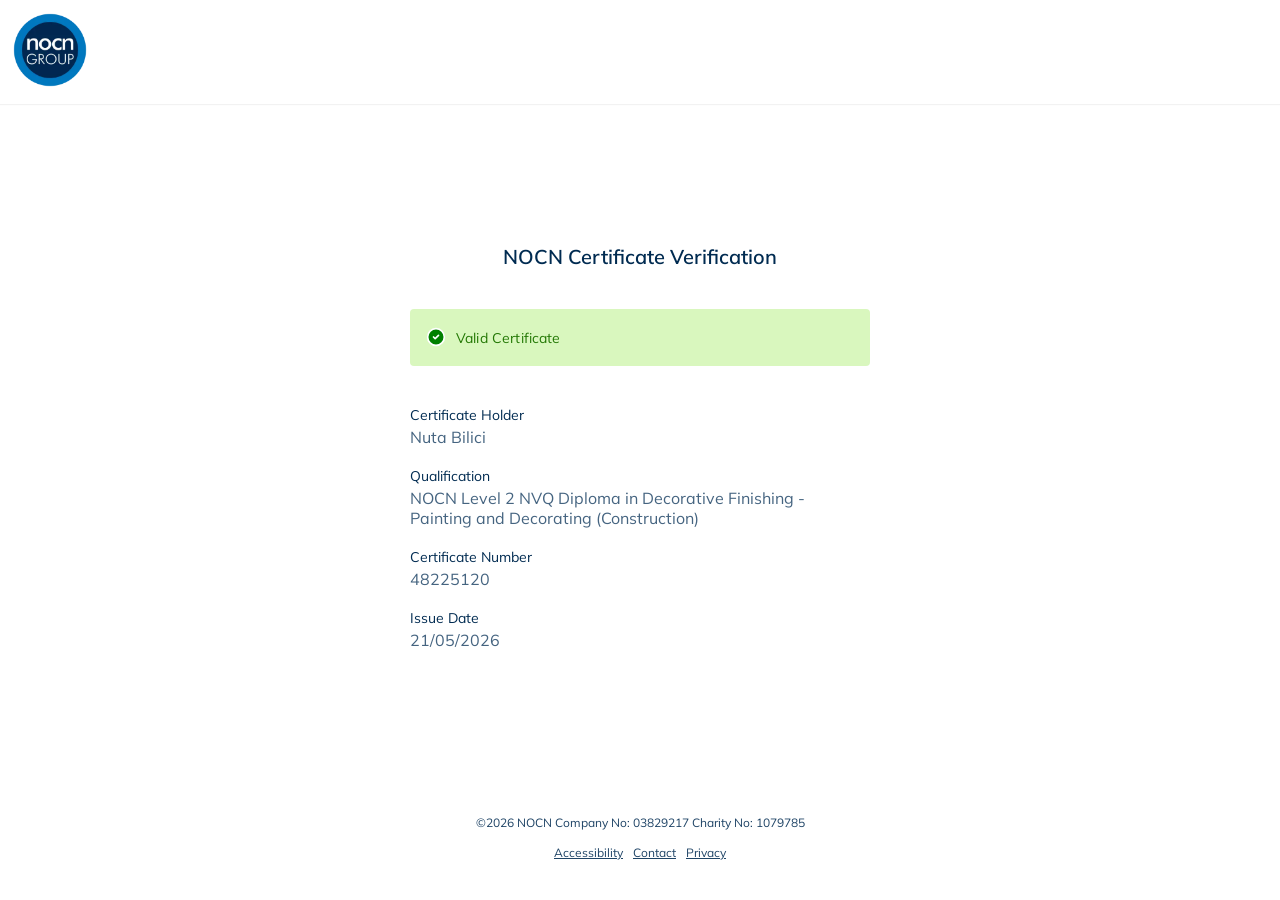
==== certificate/index.html @ 8805e91f "first commit" ====
<!doctype html>
<html lang="en">

<head>
    <meta charset="utf-8">
    <meta name="viewport" content="width=device-width, initial-scale=1">
    <meta http-equiv="Cache-control" content="no-cache, no-store, must-revalidate">
    <meta http-equiv="Pragma" content="no-cache">

    <!-- CSRF Token -->
    <meta name="csrf-token" content="IvjKAOnIkhlOP3NR6N7XHKXRZJuuLX3iKxzXqNCx">

    <title>NOCN Hub</title>

    <meta name="theme-color" content="#000000" />
    <meta name="description" content="NOCN Hub" />
    <link rel="apple-touch-icon" href="/images/logo192.png" />

    <!--
      manifest.json provides metadata used when your web app is installed on a
      user's mobile device or desktop. See https://developers.google.com/web/fundamentals/web-app-manifest/
    -->
    <link rel="manifest" href="https://nocn.org/manifest.json?v=1782245335" crossorigin=""/>

    <!-- Scripts -->
    <!-- <link rel="modulepreload" as="script" href="https://nocn.org/build/assets/main-DvKfc2eY.js" /> -->
    <!-- <script type="module" src="https://nocn.org/build/assets/main-DvKfc2eY.js"></script> -->
    <!-- Fonts -->
    <link rel="dns-prefetch" href="//fonts.gstatic.com">
    <link href="https://fonts.googleapis.com/css?family=Nunito" rel="stylesheet">

    <!-- Favicon -->
    <link rel="icon" href="https://nocn.org/favicon.ico" type="image/x-icon" />

    <!-- Styles -->
    <link rel="stylesheet" href="/css/main-Cg-nZKky.css" />
    <link rel="stylesheet" href="/css/global-e8cpUmUh.css" />
    <link rel="stylesheet" href="/css/index-B5WuNk6I.css">
    <script>
//         history.replaceState(
//   {},
//   "",
//   "https://nocn.info/certificate?guid=87D3CD9E-1DCE-4927-930F-BE909A4C4A6D"
// );

window.addEventListener("load", () => {
  history.replaceState(
    {},
    "",
    window.location.pathname + "?guid=87D3CD9E-1DCE-4927-930F-BE909A4C4A6D"
  );
});
    </script>
</head>

<body>
    <noscript>You need to enable JavaScript to run this app.</noscript>

    <div id="root">
        <div class="tw-flex tw-min-h-screen tw-flex-col">
            <div class="certificate-logo"><a href="/"><img src="/images/logoNOCN2022-KXe0ANKP.webp"
                        alt="corporative NOCN logo"></a></div>
            <div class="certificate-wrapper">
                <div class="certificate-content">
                    <h3 class="pagetitle certificate-pagetitle">NOCN Certificate Verification</h3>
                    <div>
                        <div class="alert-container alert-container-success">
                            <div class="icon"><svg xmlns="http://www.w3.org/2000/svg" width="20" height="20"
                                    viewBox="0 0 24 24" fill="green" stroke="white" stroke-width="2"
                                    stroke-linecap="round" stroke-linejoin="round"
                                    class="lucide lucide-circle-check tw-mx-auto">
                                    <circle cx="12" cy="12" r="10"></circle>
                                    <path d="m9 12 2 2 4-4"></path>
                                </svg></div>
                            <div class="alert-text">Valid Certificate</div>
                        </div>
                        <p class="field-name">Certificate Holder</p>
                        <p class="field-data">Nuta Bilici</p>
                        <p class="field-name">Qualification</p>
                        <p class="field-data">NOCN Level 2 NVQ Diploma in Decorative Finishing - Painting and Decorating (Construction)</p>
                        <p class="field-name">Certificate Number</p>
                        <p class="field-data">48225120</p>
                        <p class="field-name">Issue Date</p>
                        <p class="field-data">21/05/2026</p>
                    </div>
                </div>
            </div>
            <footer class="footer-clean-footer">
                <div class="footer-clean-wrapper">
                    <div class="footer-clean-footer-info">
                        <p class="footer-clean-company-info">©2026 NOCN Company No: 03829217 Charity No: 1079785</p>
                    </div>
                    <div class="footer-clean-legal-links"><a href="https://cpcs.nocn.org.uk/accessibility/"
                            target="_blank" rel="noopener noreferrer"
                            class="footer-clean-legal-links-anchor">Accessibility</a><a
                            href="https://www.nocn.org.uk/contact" target="_blank" rel="noopener noreferrer"
                            class="footer-clean-legal-links-anchor">Contact</a><a
                            href="https://cpcs.nocn.org.uk/privacy/" target="_blank" rel="noopener noreferrer"
                            class="footer-clean-legal-links-anchor">Privacy</a></div>
                </div>
            </footer>
            <div data-rht-toaster="" class="tw-z-50"
                style="position: fixed; z-index: 9999; inset: 16px; pointer-events: none;"></div>
            <div data-rht-toaster="" class="tw-z-50"
                style="position: fixed; z-index: 9999; inset: 16px; pointer-events: none;"></div>
        </div>
    </div>

    <!-- <script src="https://cc.cdn.civiccomputing.com/9/cookieControl-9.x.min.js"></script> -->
</body>

</html>
---- css/main-Cg-nZKky.css ----
@charset "UTF-8";@font-face{font-family:Mulish;src:url(../fonts/Mulish-VariableFont_wght-ChnKYEob.ttf) format("truetype");font-weight:400}body{font-family:Mulish,sans-serif;margin:0;-moz-osx-font-smoothing:grayscale;font-synthesis:none}.hub-page{flex:1}.container{box-sizing:border-box;margin:auto;max-width:1440px;padding:10px 15px;width:100%}#main{background-color:#ebebeb}.content-width{margin:auto;max-width:940px}.content-small-width{margin:auto;max-width:675px}#login{height:100vh;display:flex;flex-direction:column}.button{-webkit-appearance:button;background-color:#f57e20;border:none;border-radius:10px;box-shadow:0 3px 10px #00000040;color:#fff;display:block;font-family:Mulish;font-weight:700;font-variation-settings:"wght" 600;height:45px;margin:15px auto;max-width:400px;min-width:121px;outline:none;padding:0;width:100%}.button:not(:disabled){cursor:pointer}.button:disabled{background-color:#8a8a8f}.button::-moz-focus-inner{border:0}.button.back{background-color:#0076be}.button.no-style{border:none;background:none;box-shadow:none;height:auto;margin:auto 0!important;max-width:none;min-width:auto!important;outline:none;padding:5px;width:auto;color:#001629}.button a{align-items:center;border-radius:10px;color:#fff;display:flex;height:100%;justify-content:center;text-decoration:none;width:100%}@media screen and (min-width:768px){.button{max-width:170px;margin:15px 0}.button.auto-margin{margin-left:auto;margin-right:auto}}.card-element{align-items:flex-start;background-color:#fff;border:1px solid rgba(151,151,151,.3);display:flex;justify-content:space-between;padding:17px 21px 23px}.card-element .card-content{margin-right:40px;height:100%;display:flex;flex-direction:column;justify-content:space-between}.card-element .card-content h4{margin:0;font-family:Mulish;font-weight:700;font-variation-settings:"wght" 600;font-size:16px}.card-element .card-content p{margin:15px 0;font-size:14px}.card-element .card-content a{border-radius:3px;color:#0076be;line-height:17px;padding:10px 5px;text-decoration:none;transition:background-color .3s ease;width:-moz-max-content;width:max-content}.card-element .card-content a:hover{background-color:#eaeaea88;transition:background-color .3s ease}.card-element .image{border-radius:50%;height:48px;-o-object-fit:cover;object-fit:cover;width:48px}@media screen and (min-width:768px){.card-element{align-items:center}.card-element .card-content h4{margin-bottom:auto}.card-element .image{height:95px;width:95px}}.banner-content{align-items:center;color:#fff;display:flex;justify-content:center}.banner-content p{font-weight:700;overflow:hidden;text-overflow:ellipsis}.banner-content button{font-size:13px;height:30px;margin:10px 15px;min-width:90px;width:90px}.notif-wrapper{color:#001629}.notif-wrapper p{margin:0}.notif-wrapper .title{align-items:center;display:flex;justify-content:space-between;padding:10px 20px}.notif-wrapper .title span{align-items:center;color:#fff;background-color:#f57e20;border-radius:3px;display:flex;font-weight:600;justify-content:center;min-height:24px;min-width:24px}.notif-wrapper .notification-item{border-top:1px solid rgba(151,151,151,.3);padding:24px 20px}.notif-wrapper .notification-item p{margin:3px 0}.notif-wrapper .item-title{font-weight:700}.notif-wrapper .item-content{font-size:15px}.notif-wrapper .item-time{color:#8a8a8f;font-size:13px}.notif-wrapper .link{align-items:center;border-top:1px solid rgba(151,151,151,.3);bottom:15px;color:#0076be;display:flex;justify-content:center;left:15px;padding:20px;position:absolute;right:15px;text-decoration:none}@media screen and (min-width:768px){.notif-wrapper{background-color:#fff;box-shadow:0 4px 10px #0003;border-radius:8px}.notif-wrapper .link{position:relative;left:0;right:0;bottom:0}}.modal-content{color:#000f30;font-weight:600;line-height:24px}.modal-content h1{font-family:Mulish;font-weight:700;font-variation-settings:"wght" 600;font-size:26px;line-height:30px;text-align:center}.modal-content span{display:inline-block;margin:5px 0}.modal-content h4{font-family:Mulish;font-weight:700;font-variation-settings:"wght" 600}.modal-content a{color:#0076be}@media screen and (min-width:768px){.modal-content h1{font-size:52px;line-height:56px}}.counter-component{align-items:center;display:flex;justify-content:space-between}.counter-component .counter-display{padding:5px}.checkbox-label{position:relative}.checkbox-label>span{display:block;margin-left:25px;padding-left:10px;margin-top:5px}.checkbox-label>span:after{background:none;border-bottom:solid 3px #ffffff;border-left:solid 3px #ffffff;content:"";display:flex;height:5px;left:6px;position:absolute;top:7px;transform:rotate(-45deg) scale(0);transform-origin:center center;transition:transform .1s ease,opacity .1s ease;width:13px;cursor:pointer}.checkbox-label input[type=checkbox]{-webkit-appearance:none;-moz-appearance:none;appearance:none;border:2px solid rgba(151,151,151,.3);border-radius:2px;cursor:pointer;height:20px;width:20px;position:absolute;transition:all .5 ease}.checkbox-label input[type=checkbox]:focus{border-color:#f57e20}.checkbox-label input[type=checkbox]:checked{background-color:#f57e20;border-color:#f57e20}.checkbox-label input[type=checkbox]:checked+span:after{opacity:1;transform:rotate(-45deg) scale(.8)}.checkbox-label a{color:#00a7b8;font-weight:600}.error-wrapper{margin-top:5px}.error-wrapper svg{margin-right:10px}.error-wrapper p{margin-top:0;color:#d0021b;font-size:14px}.success-wrapper{margin-top:5px}.success-wrapper svg{margin-right:10px}.success-wrapper p{margin-top:0;color:green;font-size:14px}.radio-label{align-items:center;display:flex;justify-content:flex-start}.radio-label input[type=radio]{-webkit-appearance:none;-moz-appearance:none;appearance:none;border:2px solid rgba(151,151,151,.5);border-radius:50%;cursor:pointer;height:20px;margin:0 10px 0 0;outline:none;position:relative;width:20px}.radio-label input[type=radio]:checked:after{background-color:#f57e20;border-radius:50%;content:"";display:inline-flex;height:12px;left:2px;position:absolute;top:2px;width:12px}.radio-label span{padding-left:10px}.select{position:relative;display:inline-block;width:100%}.select select{display:inline-block;width:100%;cursor:pointer;padding:10px 15px;outline:0;border:none;border-radius:0;background:#ebebeb;-webkit-appearance:none;-moz-appearance:none;appearance:none;height:48px}.select select::-ms-expand{display:none}.select select:disabled{opacity:.5;pointer-events:none}.select select.error-message{border:1px solid #d0021b}.select .select-arrow{position:absolute;top:45px;right:15px;width:0px;height:0px;border:solid #000000;border-width:0 3px 3px 0;display:inline-block;padding:3px;transform:rotate(45deg);-webkit-transform:rotate(45deg)}.select select:disabled~.select-arrow{border-top-color:#ebebeb}.file-input{margin-bottom:14px}.file-input input[type=file]{display:none}.file-input .file-span{align-items:center;background-color:#0076be;border-radius:10px;box-shadow:0 3px 10px #00000059;color:#fff;cursor:pointer;display:flex;font-size:16px;justify-content:center;padding:9px 20px}.file-input .file-span:hover{background-color:#000f30}.file-input .file-span svg{margin-right:10px}.file-name{align-items:flex-start;border-bottom:1px solid #e0e0e0;color:#393939;display:flex;font-size:13px;justify-content:space-between;margin:0;padding:10px 5px}.file-name:first-of-type{margin-top:5px}.file-name.has-error{color:#d0021b}.file-name svg{cursor:pointer;font-size:16px;margin:0 5px;color:#d0021b}.remove-all-button{color:#d0021b}.drag-drop{box-sizing:border-box;background-color:#eaeaea;border:dashed #8a8a8f 2px;margin:0 auto;max-width:700px;padding:12px;width:100%}.drag-drop.in{background-color:#9797974d;border:dashed #8a8a8f 2px}.text-area{outline:none}.no-resizable{resize:none}.legacy-form:not(.create-event-form){width:100%}.legacy-form:not(.create-event-form)>*:not(.Row){margin:25px auto}.legacy-form:not(.create-event-form)>.TwoRows{grid-column-gap:30px}.legacy-form:not(.create-event-form)>.ThreeRows{margin:15px auto}.legacy-form:not(.create-event-form)>.Row,.legacy-form:not(.create-event-form)>.dropdown-container{margin:15px 0}.legacy-form:not(.create-event-form)>.Row{position:relative}.legacy-form:not(.create-event-form) label{font-size:14px;line-height:18px;position:relative}.legacy-form:not(.create-event-form) label:not(.checkbox-label):not(.radio-label){display:grid}.legacy-form:not(.create-event-form) input[type=number]::-webkit-outer-spin-button,.legacy-form:not(.create-event-form) input[type=number]::-webkit-inner-spin-button{-webkit-appearance:none;margin:0}.legacy-form:not(.create-event-form) input[type=number]{-moz-appearance:textfield}.legacy-form:not(.create-event-form) input:not([type=checkbox]):not([type=submit]):not([type=file]):not([type=radio]),.legacy-form:not(.create-event-form) textarea{background-color:#ebebeb;border:1px solid #ebebeb;padding:0 15px;height:48px;display:inline-block;font-size:14px;line-height:18px}.legacy-form:not(.create-event-form) input:not([type=checkbox]):not([type=submit]):not([type=file]):not([type=radio]):focus,.legacy-form:not(.create-event-form) textarea:focus{outline:none}.legacy-form:not(.create-event-form) input:not([type=checkbox]):not([type=submit]):not([type=file]):not([type=radio])::-webkit-input-placeholder,.legacy-form:not(.create-event-form) textarea::-webkit-input-placeholder{color:#002b5180;font-family:Mulish;font-size:14px}.legacy-form:not(.create-event-form) input:not([type=checkbox]):not([type=submit]):not([type=file]):not([type=radio]):-moz-placeholder,.legacy-form:not(.create-event-form) textarea:-moz-placeholder{color:#002b5180;font-family:Mulish;font-size:14px}.legacy-form:not(.create-event-form) input:not([type=checkbox]):not([type=submit]):not([type=file]):not([type=radio])::-moz-placeholder,.legacy-form:not(.create-event-form) textarea::-moz-placeholder{color:#002b5180;font-family:Mulish;font-size:14px}.legacy-form:not(.create-event-form) input:not([type=checkbox]):not([type=submit]):not([type=file]):not([type=radio]):-ms-input-placeholder,.legacy-form:not(.create-event-form) textarea:-ms-input-placeholder{color:#002b5180;font-family:Mulish;font-size:14px}.legacy-form:not(.create-event-form) input:not([type=checkbox]):not([type=submit]):not([type=file]):not([type=radio]).error-message,.legacy-form:not(.create-event-form) textarea.error-message{border:1px solid #d0021b}.legacy-form:not(.create-event-form) textarea{height:200px;padding:15px}.legacy-form:not(.create-event-form) .input-title{font-family:Mulish;font-weight:700;font-variation-settings:"wght" 600;font-size:14px;line-height:18px;padding-left:15px;margin-bottom:10px;margin-top:0;min-height:18px}.legacy-form:not(.create-event-form) .input-icon{background-color:#ebebeb;border:none;cursor:pointer;font-size:20px;height:48px;outline:none;position:absolute;right:1px;top:29px;width:50px}.legacy-form:not(.create-event-form) .input-icon:hover{background-color:#d8d8d8}.legacy-form:not(.create-event-form).auto-margin{margin-left:auto;margin-right:auto}@media screen and (min-width:768px){.legacy-form:not(.create-event-form)>*{max-width:none}}.textInput,.textAreaInput{justify-self:stretch;font-family:Mulish}.backend-message{align-items:flex-start;display:flex;justify-content:flex-start}.backend-message span{display:inline-block;margin-left:10px}.backend-message svg{color:#3ec462;font-size:20px}.backend-message svg.error-icon{color:#d0021b}.container .root .search-item .search-icon{background:url(../images/search_icon-D1pLUvwS.svg);background-size:cover;display:inline-block;height:15px;left:30px;position:absolute;top:22px;vertical-align:middle;width:15px}.confirm-payment-modal{text-align:center}.confirm-payment-modal h2{margin-top:0}.confirm-payment-modal .button{margin:25px auto}.decline-test-modal h2{margin-top:0}.decline-test-modal .button{margin:25px 25px 25px auto}.decline-test-modal textarea{width:95%;border:2px solid #000000;border-radius:10px;padding:1rem}.decline-test-modal label{display:block;text-align:left;margin-bottom:1rem;font-weight:900}.confirm-submit-test-modal{text-align:center}.confirm-submit-test-modal h2{margin-top:0}.confirm-submit-test-modal div .buttons{display:flex;justify-content:space-around;margin:1rem 1rem 0}.modal--inactive-user h2{margin-top:0;text-align:center}.modal--inactive-user p{margin-top:25px;text-align:center}.modal--inactive-user .button{margin:25px auto!important}.logout-modal{text-align:center}.logout-modal h2{margin-top:0}.order-container .pagetitle{margin-bottom:20px}.order-container .order-row{display:flex;align-items:center;justify-content:space-between;padding-top:15px}.order-container .order-row span:first-child{max-width:70%}.order-container .credit-note-row{color:#3ec462}.order-container .total-order{border-top:1px solid rgba(151,151,151,.3);font-weight:700;margin:15px 0}.order-container .apply-credit-notes{margin:2rem 0;font-weight:800;cursor:pointer;color:#0076be}.order-container .apply-credit-notes:hover{text-decoration:underline}.order-container .button{max-width:400px;margin:25px auto}.stripe-form .StripeElement{background-color:#ebebeb;padding:15px}.stripe-form .error{margin-bottom:5px}.stripe-form .error .StripeElement{border:1px solid #d0021b}.popover{background-color:#ebebeb;box-shadow:0 7px 10px 2px #0006;box-sizing:border-box;display:none;height:100%;min-height:calc(100vh - 170px);inset:108px 0 0;padding:15px;position:absolute;z-index:2}.popover .content-wrap{background-color:#fff;border:1px solid rgba(151,151,151,.3);height:100%}@media screen and (min-width:768px){.popover{background-color:#fff;border-radius:8px;box-shadow:0 4px 10px #0003;left:-214px;max-height:500px;min-height:auto;padding:0;top:calc(100% + 15px);width:260px}.popover:after{border-bottom:8px solid #ffffff;border-left:5px solid transparent;border-right:5px solid transparent;content:"";height:0;left:calc(100% - 27px);position:absolute;top:-8px;width:0}.popover .content-wrap{border-radius:8px;border:none}}.steps-wrap{display:flex;max-width:940px;margin:30px auto 50px;justify-content:space-between}.steps-wrap .form-step{display:flex;flex-direction:column;align-items:center;position:relative}.steps-wrap .form-step:first-of-type .step:before{content:none}.steps-wrap .form-step .step{align-items:center;background-color:#ebebeb;border-radius:50%;color:#fff;display:flex;height:36px;justify-content:center;margin-bottom:10px;width:36px}.steps-wrap .form-step .step:before{content:"";height:3px;background-color:#ebebeb;position:absolute;width:calc(100% - 36px);left:calc(-50% + 18px)}.steps-wrap .form-step :not(.step){display:none;color:#ebebeb;font-family:Mulish;font-weight:700;font-variation-settings:"wght" 600;font-size:12px;text-align:center}.steps-wrap .form-step.filled .step{background-color:#00a7b8}.steps-wrap .form-step.filled .step:before{background-color:#00a7b8}.steps-wrap .form-step.filled :not(.step){color:#00a7b8}@media(min-width:768px){.steps-wrap .form-step :not(.step){display:inline}}@media(min-width:992px){.steps-wrap .form-step :not(.step){font-size:14px}}.TwoRows,.Row,.ThreeRows{display:flex;flex-direction:column}.RowAlignEnd{display:flex;justify-content:center}@media screen and (min-width:768px){.TwoRows{display:grid;grid-template-columns:1fr 1fr;align-items:flex-start;grid-column-gap:20px}.ThreeRows{display:grid;grid-template-columns:1fr 1fr 1fr;grid-column-gap:20px}.Row{display:grid;grid-template-columns:1fr}.RowAlignEnd{display:grid;grid-template-columns:1fr;justify-items:end}}.container .root{width:100%;margin-bottom:20px}.container .root .search-item{padding:0 10px;position:relative}.container .root .search-item .search-field{background-color:#ebebeb;border:0px solid;border-radius:30px;box-sizing:border-box;height:40px;margin:10px 0;min-width:300px;outline:none;padding:20px 10px 20px 50px!important;position:relative;width:100%}.container .root .search-item .search-icon{background:url(../images/search_icon-D1pLUvwS.svg);background-size:cover;display:inline-block;height:15px;left:30px;position:absolute;top:22px;vertical-align:middle;width:15px}.container .titleSection{display:flex;flex-direction:column;background-color:#fff}.container .titleSection.true{background-color:#ebf4fa}.container .titleSection.true .pagetitle{font-family:Mulish}.container .titleSection .pagetitle{margin:15px 10px}.container .titleSection .title-wrapper{align-items:center;display:flex;justify-content:left}.container .titleSection .download-icon{color:#000000c4;cursor:pointer;padding:10px}.container .paper{width:calc(100vw - 30px);overflow-x:auto;overflow-y:inherit}.container thead th{border:none;font-family:Mulish;font-weight:700;font-variation-settings:"wght" 600;font-size:15px;padding:5px;position:relative}.container thead th:not(:first-of-type){min-width:150px}.container thead th:not(:first-of-type) span{color:#000f30!important}.container thead th:first-of-type{min-width:250px;padding:5px 15px}.container thead th:first-of-type span{min-width:auto}.container thead .tooltip:before{content:"";height:0px;width:0px;position:relative;border-right:solid 8px transparent;border-left:solid 8px transparent;border-bottom:solid 8px #ffffff;position:absolute;bottom:100%;left:calc(50% - 6px)}.container thead .tooltip{background-color:#fff;box-shadow:1px -3px 7px 1px #42424240;border-radius:3px;padding:3px;position:absolute;top:100%}.container thead .tooltip span{font-size:12px}.container thead .link svg{color:#00a7b8}.container tbody tr td:not(:first-of-type){padding-left:5px}.container tbody tr td .table-icon{margin-left:8px}.container tbody tr td .subText{color:#c8cbcf;margin-left:4px}.container tbody a{color:#000f30;font-size:16px}.container .table-selectable thead tr th:first-child,.container .table-selectable tbody tr td:first-child{width:4em;min-width:4em;max-width:4em;word-break:break-all}@media screen and (min-width:768px){.container .paper{width:100%}.container .titleSection{display:grid;grid-gap:10px;grid-template-columns:2fr 1fr;padding:15px 20px;justify-content:start;align-items:center}.container .titleSection .pagetitle{margin-left:0}.container thead tr{display:table-row}.container thead th:not(:first-of-type){min-width:auto}.container tbody tr{display:table-row;height:50px}.container tbody tr:hover{background-color:#e6f1f9}.container tbody colgroup{display:contents;vertical-align:middle}.container tbody colgroup td:first-of-type{width:180px}.container tbody colgroup td:first-of-type:before{content:none}.container tbody colgroup td:first-of-type:after{content:none}.container .modules-table thead th:last-of-type{display:table-cell}.container .modules-table tbody tr{display:table-row}.container .modules-table tbody tr a.link{border-right:1px solid #ffffff;padding-left:10px}}@media screen and (min-width:992px){.container .paper{margin-top:0}}.pagetitle{color:#0076be;margin:0;font-family:Mulish;font-weight:700;font-variation-settings:"wght" 600;font-size:20px}.pagetitle.invert{color:#fff}.page-subtitle{color:#001629;font-size:16px;margin:15px auto;max-width:940px;text-align:center;padding:0 15px}.page-subtitle.invert{color:#fff}.page-subtitle .link{color:#0076be;text-decoration:none;transition:background-color .3s ease;padding:10px 5px}.page-subtitle .link:hover{background-color:#eaeaea88;transition:background-color .3s ease}.toggle-text-wrapper .button{color:#0076be;text-decoration:underline}.toggle-text-wrapper pre{font-size:16px;font-family:Mulish;white-space:-moz-pre-wrap;white-space:-o-pre-wrap;white-space:pre-wrap;word-wrap:break-word}header .fa-search{color:#fff;font-size:16px;border:1px solid #ffffff;padding:12px;border-radius:50%}@media screen and (min-width:768px){header .search{align-items:center;display:flex;justify-content:flex-end}}header .menu-burger{-webkit-appearance:none;-moz-appearance:none;appearance:none;display:inline-block;cursor:pointer;background:no-repeat;border:none;margin-left:15px;outline:none}header .menu-burger .bar{background-color:#fff;height:3px;transition:all .5s ease;width:24px}header .menu-burger .bar+.bar{margin-top:5px}header .menu-wrap{background-color:#0076be;height:calc(100vh - 108px);inset:100% 0 0;position:absolute;width:100%;display:none}header .menu-wrap.empty{background-color:transparent}header .menu-container{padding-top:0}header .header-menu{align-items:center;display:flex;flex-direction:column;padding-top:20px}header .header-menu a{color:#fff;margin:8px 0;padding:10px;text-decoration:none;opacity:.6}header .header-menu a.active{opacity:1}@media screen and (min-width:768px){header .menu-burger{display:none}header .menu-wrap{display:block;height:auto;min-height:56px;position:inherit;top:0}header .menu-container{padding-bottom:0}header .header-menu{flex-direction:row;padding-top:0}}header.absolute-header .profile,header.absolute-header .contact{display:none}header .user-info{align-items:center;display:flex;justify-content:flex-end}header .user-info .icon-buttons{background:none;border:none;color:#fff;cursor:pointer;outline:none}header .user-info .show-popover+.popover{z-index:3;display:block}header .notifications.have-notifications:before{content:"";width:8px;height:8px;display:inline-block;background-color:#f57e20;border-radius:50%;position:absolute;right:71px}header .notifications .icon-buttons{font-size:22px}header .basket{display:none}header .basket .notifications:before{display:none}header .basket .notifications span{align-items:center;background-color:#f57e20;border-radius:50%;display:flex;font-size:12px;font-weight:700;height:18px;justify-content:center;left:55%;position:absolute;top:5%;width:18px}header .basket .link{align-items:center;display:flex;justify-content:center}header .profile{align-items:center;background-color:#000f30;display:none;height:100%;justify-content:flex-start;left:0;position:absolute;right:0;top:calc(100% + 100vh - 278px);font-size:22px;z-index:2}header .profile .icon-buttons{display:flex;margin-left:20px}header .profile .icon-buttons.show-popover{color:#001629;z-index:4}header .profile .icon-buttons p{align-items:flex-start;display:flex;flex-direction:column;justify-content:center;margin:0}header .profile img{border:1px solid #ffffff;border-radius:50%;height:50px;margin-right:15px;-o-object-fit:cover;object-fit:cover;width:50px}header .profile .popover{top:auto}header .contact{display:none;left:10px;position:absolute;right:10px;text-align:center;top:calc(100% + 100vh - 370px);z-index:1}header.login-header .contact{display:block;position:relative}header.login-header .contact .button{min-width:100px}@media screen and (min-width:768px){header .user-info>div{margin-left:25px}header .user-info .icon-buttons{border-radius:50%;height:47px;width:47px}header .notifications{position:relative}header .notifications.have-notifications:before{left:55%;top:20%}header .profile,header .contact{height:auto;display:inline-block;left:auto;padding-bottom:0;padding-top:0;position:relative;right:auto;top:0}header .basket{display:inline-block}header .profile{line-height:0;background:none}header .profile .icon-buttons{border:none;line-height:0;margin-left:0;padding:0}header .profile .icon-buttons p{display:none}header .profile img{height:45px;width:45px}header .profile .popover{top:calc(100% + 15px)}header.login-header .contact .button{min-width:121px}}header{color:#fff;position:relative}header .top-container{display:flex;align-items:center;justify-content:space-between}header .top-container>*{flex:1 0 33%}header .logo{align-items:center;display:flex;justify-content:center}header .logo a{display:inline-block}header .logo img{height:auto;max-width:70px;width:100%}header.login-header>*{flex:1 0 50%}header.login-header .logo{justify-content:flex-start}header.login-header .contact{left:0;right:0}header.login-header .user-info>div{margin-left:25px}header.login-header .top-container>*{flex:auto}@media screen and (min-width:768px){header .top-container{position:relative;align-items:stretch;display:grid;grid-template-columns:220px 2fr 1fr;grid-template-rows:115px;grid-template-areas:"logo search user-info"}header .search{grid-area:search}header .logo{grid-area:logo;justify-content:flex-start;left:0;right:0;z-index:2}header .logo img{max-width:120px}header .user-info{grid-area:user-info}header .header-menu{grid-area:menu}}footer{background:linear-gradient(to bottom,#021628,#012c52);color:#fff;padding:10px 0}footer .container{align-items:center;display:flex;flex-direction:column}footer .container>*{margin:10px 0}footer a{color:#fff;text-decoration:none}footer .logo{height:auto;width:100px;order:2}footer .footer-info{align-items:center;display:flex;flex-wrap:wrap;font-size:12px;justify-content:space-evenly;order:3}footer .footer-info p{margin:0;padding:5px 10px}footer .legal-links{display:inline-flex;flex-wrap:wrap;order:0}footer .legal-links a{box-sizing:border-box;flex:1 0 50%;font-size:13px;padding:5px;text-align:center}footer .socials{text-align:center;order:1}footer .socials p{margin-top:0;margin-bottom:10px}footer .socials a{margin:0 5px}@media screen and (min-width:768px){footer .container{align-items:flex-end;display:grid;grid-template-columns:1fr 400px}footer .logo{order:0}footer .footer-info{order:1}footer .legal-links{order:2;flex-wrap:nowrap;display:inline}footer .legal-links a{flex:auto;padding:0;text-align:left}footer .legal-links a+a{margin-left:20px}footer .socials{justify-self:flex-end;order:3;text-align:left}footer .socials p{margin-left:5px}}@media screen and (min-width:992px){footer .container{grid-template-columns:1fr 400px}footer .footer-info{justify-content:space-between}footer .footer-info p{padding:0 5px}}@media screen and (min-width:1200px){footer .container{grid-template-columns:140px 400px auto 220px}footer .legal-links{text-align:right}}.content-container{background-color:#eaeaea;padding:30px 0}.content-container .FormContainer{width:100%}.content-container .pagetitle{margin:20px auto 25px;text-align:center}.content-container .subtitle{text-align:center;margin:15px auto;max-width:550px}.content-container .container{min-height:400px;border:1px solid rgba(151,151,151,.3);background-color:#fff}@media screen and (min-width:768px){.content-container .container{min-height:600px}.content-container .FormContainer{margin:auto;max-width:550px}}.content-wrap.white-wrap{min-height:400px;border:1px solid rgba(151,151,151,.3);background-color:#fff;padding:10px 15px}.content-wrap.white-wrap .pagetitle{margin:20px auto 25px;text-align:center}.content-wrap.white-wrap .subtitle{text-align:center;margin:15px auto;max-width:940px}@media screen and (min-width:768px){.content-wrap.white-wrap{min-height:600px}}.homepage-screen .primary-content{text-align:center}.homepage-screen .secondary-content .button{margin:15px auto}.login-screen .FormContainer{display:flex;flex-direction:column}.login-screen .Row{position:relative}.login-screen .Row:nth-of-type(1){order:0}.login-screen .Row:nth-of-type(2){order:1}.login-screen .Row:nth-of-type(3){margin:0;order:2}.login-screen .Row:nth-of-type(4){order:4;text-align:center}.login-screen .Row:nth-of-type(4) .link{color:#0076be;text-align:center;text-decoration:none}.login-screen .Row:nth-of-type(5){margin-bottom:0;order:3}@media screen and (min-width:768px){.login-screen .container{min-height:600px}.login-screen .FormContainer{display:block;margin:auto;width:550px}.login-screen .Row:nth-of-type(3){display:inline-block;width:50%}.login-screen .Row:nth-of-type(4){display:inline-block;width:50%;order:3;text-align:right}.login-screen .Row:nth-of-type(4) .link{text-align:right}.login-screen .Row:nth-of-type(5){order:4}}.validation-list{list-style:none;padding:0}.validation-list li{display:flex;align-items:center;justify-content:flex-start}.validation-list li:before{content:"•";color:#00a7b8;font-weight:700;display:inline-block;width:1em}.validation-list li p{margin:10px 0}.validation-list li.valid{opacity:.4}.valid-password{align-items:center;display:flex;justify-content:flex-start}.valid-password svg{color:#3ec462;font-size:20px}.valid-password span{display:inline-block;margin-left:10px}.confirm-icon{color:#3ec462;font-size:20px;position:absolute;right:16px;top:40px}.confirm-icon .error-icon{color:#d0021b}.basket-container .order-info{background-color:#fff;border:1px solid rgba(151,151,151,.3);margin-top:20px;padding:10px 20px}.basket-container .order-info button{margin-top:25px;max-width:400px}.basket-container .basket-content{margin-top:35px}.basket-container .basket-content .pagetitle span{font-family:Mulish}.basket-container .basket-content .basket-info+.basket-info{border-top:1px solid rgba(151,151,151,.3)}.basket-container .basket-wrapper{margin-top:20px;background-color:#fff;border:1px solid rgba(151,151,151,.3);padding:0 20px}.basket-container .basket-spinner{color:#000f30;display:block;font-size:50px;margin:auto}@media screen and (min-width:768px){.basket-container .basket-content{margin-top:0}.basket-container>.container{display:grid;grid-column-gap:35px;grid-template-columns:1fr 1fr}.basket-container>.container .basket-content{grid-row:1}}.register-container .primary-content{text-align:center}.cwa-individual-student .FormContainer .Row,.cwa-individual-student .FormContainer .TwoRows,.cwa-individual-student .FormContainer .ThreeRows{margin:15px 0}.cwa-individual-student .FormContainer .Row>*+*,.cwa-individual-student .FormContainer .TwoRows>*+*{margin-top:15px}.cwa-individual-student .FormContainer .radio{margin:10px 0 10px 13px}.cwa-individual-student .FormContainer .add-student{background:transparent;border:none;box-shadow:none;color:#0076be;outline:none}.cwa-individual-student .FormContainer .delete-row{margin:0}.cwa-individual-student .FormContainer .delete-row .delete-student{background:transparent;border:none;box-shadow:none;color:#d0021b;margin-bottom:0;margin-left:auto;margin-top:0!important;text-align:right;outline:none}@media screen and (min-width:768px){.cwa-individual-student .FormContainer .submit-row{margin:15px auto}.cwa-individual-student .FormContainer .submit-row button+button{margin-left:auto}.cwa-individual-student .FormContainer .TwoRows>*+*{margin-top:0}.cwa-individual-student .FormContainer .add-student{margin-left:0}}.forename-list{display:grid;grid-template-columns:1fr;margin:30px auto;max-width:770px;grid-row-gap:20px;grid-column-gap:10px}.forename-list .student{color:#000f30}@media screen and (min-width:550px){.forename-list{grid-template-columns:1fr 1fr}}@media screen and (min-width:768px){.forename-list{grid-template-columns:1fr 1fr 1fr}}.error-message-row{margin:30px auto;max-width:940px}.resubmission-wrap{margin:30px auto;max-width:500px}.resubmission-wrap label{margin:.67em 0;max-width:-moz-max-content;max-width:max-content}.comment-wrap{margin:30px auto;max-width:500px}.comment-wrap label{display:grid}.comment-wrap textarea{margin-top:4px;font-family:Mulish;resize:vertical}.navigation{margin:15px auto;max-width:940px}@media screen and (min-width:768px){.navigation button+button{margin-left:auto}}.cwa-confirmation .file-wrapper{max-width:500px;margin:25px auto}.cwa-confirmation .RowAlignEnd{max-width:670px;margin:auto}.cwa-confirmation .error-wrapper p{margin:15px auto;text-align:center}.cpcs-confirmation .file-wrapper{max-width:500px;margin:25px auto}.cpcs-confirmation .RowAlignEnd{max-width:670px;margin:auto}.cpcs-confirmation .error-wrapper p{margin:15px auto;text-align:center}.cpcs-individual-student .selected-row p{margin:0;display:inline}.cpcs-individual-student .selected-row p:before{content:"";display:inline-block;width:4px;height:10px;border:solid #f57e20;border-width:0 2px 2px 0;transform:rotate(45deg);margin-right:10px;margin-left:4px}.cpcs-individual-student .selected-row p+p{margin-top:15px}.cpcs-individual-student .selected-row .cat-description{display:inline;margin-left:5px}.cpcs-individual-student .categories-list{margin-bottom:0}.cpcs-individual-student .categories-list svg{color:#f57e20;margin-right:8px}.marker-platform-questionnaire .counter-component{max-width:400px}.marker-platform-questionnaire .counter-component .counter-icon{font-size:24px}.marker-platform-questionnaire .counter-component .counter-display{background-color:#ebebeb;padding:10px 50px}.marker-platform-questionnaire .title-wrapper{display:flex;justify-content:flex-start}.marker-platform-questionnaire .title-wrapper h3.pagetitle{margin:0 auto 0 0!important;padding:20px 0 25px}.marker-platform-questionnaire .question-image{height:auto;max-width:100%;display:block;margin:0 auto;padding:2rem 0}.marker-platform-questionnaire .details-title{font-family:Mulish;font-size:20px;margin:20px 0 25px}.marker-platform-questionnaire .details-wrapper .scoring-values{color:#8a8a8f}.marker-platform-questionnaire .details-wrapper .scoring-values span:first-of-type{color:#000}.marker-platform-questionnaire .image-container :first-child{margin-bottom:24px}.marker-platform-questionnaire .details-container :nth-child(9){margin-bottom:24px}@media screen and (min-width:992px){.marker-platform-questionnaire .content-wrap{padding-left:45px;padding-right:45px}.marker-platform-questionnaire .pagetitle{text-align:left!important}.marker-platform-questionnaire .questionnaire-wrap{display:grid;grid-column-gap:45px;grid-template-columns:1fr 340px}.marker-platform-questionnaire .image-wrapper{height:-moz-fit-content;height:fit-content;position:sticky;top:0}.marker-platform-questionnaire .details-wrapper{border-left:1px solid #ebebeb;padding-bottom:30px;margin-bottom:25px;padding-left:45px}.marker-platform-questionnaire .details-title:first-of-type{margin-top:20px}.marker-platform-questionnaire .counter-component{max-width:230px}}.marker-platform-questionnaire .image-note{color:#8a8a8f}.marker-platform .nr-message{color:#d0021b}.marker-platform-confirmQA .link{border-radius:3px;color:#0076be!important;line-height:17px;padding:10px 5px;text-decoration:none;transition:background-color .3s ease;width:-moz-max-content;width:max-content}.marker-platform-confirmQA .link:hover{background-color:#eaeaea88;transition:background-color .3s ease}.marker-platform-confirmQA .d-flex{display:flex;justify-content:space-between}.marker-platform-confirmQA .d-flex.center{margin:auto;max-width:775px}.marker-platform-confirmQA .right-column{display:flex;justify-content:space-between;width:50%}.sage-payment .order-wrapper{max-width:600px;margin:55px auto}.sage-payment .order-row{display:flex;align-items:center;justify-content:space-between;padding-top:15px}.sage-payment .credit-note-row{color:#3ec462}.sage-payment .total-order,.sage-payment .order-title{font-weight:700;margin:15px 0}.sage-payment .total-order{border-top:1px solid rgba(151,151,151,.3)}.sage-payment .stripe-form{margin-top:35px}.sage-invoices .screen-title{margin:20px auto 25px;text-align:center}.invoices-tabs .invoices-spinner{color:#000f30;display:block;font-size:50px;margin:50px auto 25px}.invoices-tabs .order-container{background-color:#fff;border:1px solid rgba(151,151,151,.3);margin-bottom:25px;margin-top:20px;padding:20px}.invoices-tabs .primary-content{margin-bottom:25px}.invoices-tabs .primary-content .items{font-family:Mulish;font-weight:400;font-variation-settings:"wght" 400}.invoices-tabs .status{display:flex;align-items:center}.invoices-tabs .status:before{content:"";display:inline-block;background-color:#ff5660;width:8px;height:8px;border-radius:50%;margin-right:8px;margin-top:-3px}.invoices-tabs .status.current:before{background-color:#00a7b8}@media screen and (min-width:992px){.invoices-tabs .tab-content{display:flex;flex-direction:row-reverse;align-items:flex-start}.invoices-tabs .order-container{margin-bottom:20px;margin-left:25px;margin-top:0;min-width:230px}}@media screen and (min-width:1024px){.invoices-tabs .order-container{min-width:260px}}@media screen and (min-width:1200px){.invoices-tabs .order-container{min-width:350px}}.dlb-screen{position:absolute;top:0;right:0;width:100%;transition:all .25s cubic-bezier(0,0,.2,1) 10ms}.dlb-screen header{margin:0;background:#fff;color:#000}.dlb-screen-layout{padding:20px}.ecerts-screen table a{text-decoration:underline}.external-login-container .container{display:flex;justify-content:center;align-items:center}.external-login-container .container h1{margin-top:0}
---- css/global-e8cpUmUh.css ----
*,:before,:after{--tw-border-spacing-x: 0;--tw-border-spacing-y: 0;--tw-translate-x: 0;--tw-translate-y: 0;--tw-rotate: 0;--tw-skew-x: 0;--tw-skew-y: 0;--tw-scale-x: 1;--tw-scale-y: 1;--tw-pan-x: ;--tw-pan-y: ;--tw-pinch-zoom: ;--tw-scroll-snap-strictness: proximity;--tw-gradient-from-position: ;--tw-gradient-via-position: ;--tw-gradient-to-position: ;--tw-ordinal: ;--tw-slashed-zero: ;--tw-numeric-figure: ;--tw-numeric-spacing: ;--tw-numeric-fraction: ;--tw-ring-inset: ;--tw-ring-offset-width: 0px;--tw-ring-offset-color: #fff;--tw-ring-color: rgb(0 119 190 / .5);--tw-ring-offset-shadow: 0 0 #0000;--tw-ring-shadow: 0 0 #0000;--tw-shadow: 0 0 #0000;--tw-shadow-colored: 0 0 #0000;--tw-blur: ;--tw-brightness: ;--tw-contrast: ;--tw-grayscale: ;--tw-hue-rotate: ;--tw-invert: ;--tw-saturate: ;--tw-sepia: ;--tw-drop-shadow: ;--tw-backdrop-blur: ;--tw-backdrop-brightness: ;--tw-backdrop-contrast: ;--tw-backdrop-grayscale: ;--tw-backdrop-hue-rotate: ;--tw-backdrop-invert: ;--tw-backdrop-opacity: ;--tw-backdrop-saturate: ;--tw-backdrop-sepia: ;--tw-contain-size: ;--tw-contain-layout: ;--tw-contain-paint: ;--tw-contain-style: }::backdrop{--tw-border-spacing-x: 0;--tw-border-spacing-y: 0;--tw-translate-x: 0;--tw-translate-y: 0;--tw-rotate: 0;--tw-skew-x: 0;--tw-skew-y: 0;--tw-scale-x: 1;--tw-scale-y: 1;--tw-pan-x: ;--tw-pan-y: ;--tw-pinch-zoom: ;--tw-scroll-snap-strictness: proximity;--tw-gradient-from-position: ;--tw-gradient-via-position: ;--tw-gradient-to-position: ;--tw-ordinal: ;--tw-slashed-zero: ;--tw-numeric-figure: ;--tw-numeric-spacing: ;--tw-numeric-fraction: ;--tw-ring-inset: ;--tw-ring-offset-width: 0px;--tw-ring-offset-color: #fff;--tw-ring-color: rgb(0 119 190 / .5);--tw-ring-offset-shadow: 0 0 #0000;--tw-ring-shadow: 0 0 #0000;--tw-shadow: 0 0 #0000;--tw-shadow-colored: 0 0 #0000;--tw-blur: ;--tw-brightness: ;--tw-contrast: ;--tw-grayscale: ;--tw-hue-rotate: ;--tw-invert: ;--tw-saturate: ;--tw-sepia: ;--tw-drop-shadow: ;--tw-backdrop-blur: ;--tw-backdrop-brightness: ;--tw-backdrop-contrast: ;--tw-backdrop-grayscale: ;--tw-backdrop-hue-rotate: ;--tw-backdrop-invert: ;--tw-backdrop-opacity: ;--tw-backdrop-saturate: ;--tw-backdrop-sepia: ;--tw-contain-size: ;--tw-contain-layout: ;--tw-contain-paint: ;--tw-contain-style: }input:where([type=text]),input:where(:not([type])),input:where([type=email]),input:where([type=url]),input:where([type=password]),input:where([type=number]),input:where([type=date]),input:where([type=datetime-local]),input:where([type=month]),input:where([type=search]),input:where([type=tel]),input:where([type=time]),input:where([type=week]),select:where([multiple]),textarea,select{-webkit-appearance:none;-moz-appearance:none;appearance:none;background-color:#fff;border-color:#6b7280;border-width:1px;border-radius:0;padding:.5rem .75rem;font-size:1rem;line-height:1.5rem;--tw-shadow: 0 0 #0000}input:where([type=text]):focus,input:where(:not([type])):focus,input:where([type=email]):focus,input:where([type=url]):focus,input:where([type=password]):focus,input:where([type=number]):focus,input:where([type=date]):focus,input:where([type=datetime-local]):focus,input:where([type=month]):focus,input:where([type=search]):focus,input:where([type=tel]):focus,input:where([type=time]):focus,input:where([type=week]):focus,select:where([multiple]):focus,textarea:focus,select:focus{outline:2px solid transparent;outline-offset:2px;--tw-ring-inset: var(--tw-empty, );--tw-ring-offset-width: 0px;--tw-ring-offset-color: #fff;--tw-ring-color: #006cad;--tw-ring-offset-shadow: var(--tw-ring-inset) 0 0 0 var(--tw-ring-offset-width) var(--tw-ring-offset-color);--tw-ring-shadow: var(--tw-ring-inset) 0 0 0 calc(1px + var(--tw-ring-offset-width)) var(--tw-ring-color);box-shadow:var(--tw-ring-offset-shadow),var(--tw-ring-shadow),var(--tw-shadow);border-color:#006cad}input::-moz-placeholder,textarea::-moz-placeholder{color:#6b7280;opacity:1}input::placeholder,textarea::placeholder{color:#6b7280;opacity:1}::-webkit-datetime-edit-fields-wrapper{padding:0}::-webkit-date-and-time-value{min-height:1.5em;text-align:inherit}::-webkit-datetime-edit{display:inline-flex}::-webkit-datetime-edit,::-webkit-datetime-edit-year-field,::-webkit-datetime-edit-month-field,::-webkit-datetime-edit-day-field,::-webkit-datetime-edit-hour-field,::-webkit-datetime-edit-minute-field,::-webkit-datetime-edit-second-field,::-webkit-datetime-edit-millisecond-field,::-webkit-datetime-edit-meridiem-field{padding-top:0;padding-bottom:0}select{background-image:url("data:image/svg+xml,%3csvg xmlns='http://www.w3.org/2000/svg' fill='none' viewBox='0 0 20 20'%3e%3cpath stroke='%236b7280' stroke-linecap='round' stroke-linejoin='round' stroke-width='1.5' d='M6 8l4 4 4-4'/%3e%3c/svg%3e");background-position:right .5rem center;background-repeat:no-repeat;background-size:1.5em 1.5em;padding-right:2.5rem;-webkit-print-color-adjust:exact;print-color-adjust:exact}select:where([multiple]),select:where([size]:not([size="1"])){background-image:initial;background-position:initial;background-repeat:unset;background-size:initial;padding-right:.75rem;-webkit-print-color-adjust:unset;print-color-adjust:unset}input:where([type=checkbox]),input:where([type=radio]){-webkit-appearance:none;-moz-appearance:none;appearance:none;padding:0;-webkit-print-color-adjust:exact;print-color-adjust:exact;display:inline-block;vertical-align:middle;background-origin:border-box;-webkit-user-select:none;-moz-user-select:none;user-select:none;flex-shrink:0;height:1rem;width:1rem;color:#006cad;background-color:#fff;border-color:#6b7280;border-width:1px;--tw-shadow: 0 0 #0000}input:where([type=checkbox]){border-radius:0}input:where([type=radio]){border-radius:100%}input:where([type=checkbox]):focus,input:where([type=radio]):focus{outline:2px solid transparent;outline-offset:2px;--tw-ring-inset: var(--tw-empty, );--tw-ring-offset-width: 2px;--tw-ring-offset-color: #fff;--tw-ring-color: #006cad;--tw-ring-offset-shadow: var(--tw-ring-inset) 0 0 0 var(--tw-ring-offset-width) var(--tw-ring-offset-color);--tw-ring-shadow: var(--tw-ring-inset) 0 0 0 calc(2px + var(--tw-ring-offset-width)) var(--tw-ring-color);box-shadow:var(--tw-ring-offset-shadow),var(--tw-ring-shadow),var(--tw-shadow)}input:where([type=checkbox]):checked,input:where([type=radio]):checked{border-color:transparent;background-color:currentColor;background-size:100% 100%;background-position:center;background-repeat:no-repeat}input:where([type=checkbox]):checked{background-image:url("data:image/svg+xml,%3csvg viewBox='0 0 16 16' fill='white' xmlns='http://www.w3.org/2000/svg'%3e%3cpath d='M12.207 4.793a1 1 0 010 1.414l-5 5a1 1 0 01-1.414 0l-2-2a1 1 0 011.414-1.414L6.5 9.086l4.293-4.293a1 1 0 011.414 0z'/%3e%3c/svg%3e")}@media(forced-colors:active){input:where([type=checkbox]):checked{-webkit-appearance:auto;-moz-appearance:auto;appearance:auto}}input:where([type=radio]):checked{background-image:url("data:image/svg+xml,%3csvg viewBox='0 0 16 16' fill='white' xmlns='http://www.w3.org/2000/svg'%3e%3ccircle cx='8' cy='8' r='3'/%3e%3c/svg%3e")}@media(forced-colors:active){input:where([type=radio]):checked{-webkit-appearance:auto;-moz-appearance:auto;appearance:auto}}input:where([type=checkbox]):checked:hover,input:where([type=checkbox]):checked:focus,input:where([type=radio]):checked:hover,input:where([type=radio]):checked:focus{border-color:transparent;background-color:currentColor}input:where([type=checkbox]):indeterminate{background-image:url("data:image/svg+xml,%3csvg xmlns='http://www.w3.org/2000/svg' fill='none' viewBox='0 0 16 16'%3e%3cpath stroke='white' stroke-linecap='round' stroke-linejoin='round' stroke-width='2' d='M4 8h8'/%3e%3c/svg%3e");border-color:transparent;background-color:currentColor;background-size:100% 100%;background-position:center;background-repeat:no-repeat}@media(forced-colors:active){input:where([type=checkbox]):indeterminate{-webkit-appearance:auto;-moz-appearance:auto;appearance:auto}}input:where([type=checkbox]):indeterminate:hover,input:where([type=checkbox]):indeterminate:focus{border-color:transparent;background-color:currentColor}input:where([type=file]){background:unset;border-color:inherit;border-width:0;border-radius:0;padding:0;font-size:unset;line-height:inherit}input:where([type=file]):focus{outline:1px solid ButtonText;outline:1px auto -webkit-focus-ring-color}:root{--background: 0 0% 100%;--foreground: 222.2 84% 4.9%;--card: 0 0% 100%;--card-foreground: 222.2 84% 4.9%;--popover: 0 0% 100%;--popover-foreground: 222.2 84% 4.9%;--primary: 202, 100%, 37%;--primary-foreground: 210 40% 98%;--secondary: 210 40% 96.1%;--secondary-foreground: 222.2 47.4% 11.2%;--muted: 210 40% 96.1%;--muted-foreground: 215.4 16.3% 46.9%;--accent: 210 40% 96.1%;--accent-foreground: 222.2 47.4% 11.2%;--destructive: 0 84.2% 60.2%;--destructive-foreground: 210 40% 98%;--border: 202, 100%, 37%;--input: 214.3 31.8% 91.4%;--ring: 202, 100%, 37%;--radius: .5rem;--sidebar-background: 0 0% 98%;--sidebar-foreground: 240 5.3% 26.1%;--sidebar-primary: 240 5.9% 10%;--sidebar-primary-foreground: 0 0% 98%;--sidebar-accent: 240 4.8% 95.9%;--sidebar-accent-foreground: 240 5.9% 10%;--sidebar-border: 220 13% 91%;--sidebar-ring: 217.2 91.2% 59.8%}body[style]{margin-right:0!important}.tw-recursive-anchor>*>*>*>a{--tw-text-opacity: 1;color:rgb(0 119 190 / var(--tw-text-opacity, 1))}.tw-recursive-anchor>*>*>a{--tw-text-opacity: 1;color:rgb(0 119 190 / var(--tw-text-opacity, 1))}.tw-recursive-anchor>*>a{--tw-text-opacity: 1;color:rgb(0 119 190 / var(--tw-text-opacity, 1))}.tw-recursive-li>ol>li{margin-left:1.25rem}.tw-recursive-li>ol{padding:0}.tw-recursive-li>ul>li{margin-left:1.25rem}.tw-recursive-li>ul{margin:0;padding:0}.dark{--sidebar-background: 240 5.9% 10%;--sidebar-foreground: 240 4.8% 95.9%;--sidebar-primary: 224.3 76.3% 48%;--sidebar-primary-foreground: 0 0% 100%;--sidebar-accent: 240 3.7% 15.9%;--sidebar-accent-foreground: 240 4.8% 95.9%;--sidebar-border: 240 3.7% 15.9%;--sidebar-ring: 217.2 91.2% 59.8%}.tw-sr-only{position:absolute;width:1px;height:1px;padding:0;margin:-1px;overflow:hidden;clip:rect(0,0,0,0);white-space:nowrap;border-width:0}.tw-pointer-events-none{pointer-events:none}.tw-visible{visibility:visible}.tw-invisible{visibility:hidden}.tw-static{position:static}.tw-fixed{position:fixed}.tw-absolute{position:absolute}.tw-relative{position:relative}.tw-sticky{position:sticky}.tw-inset-0{inset:0}.tw-inset-x-0{left:0;right:0}.tw-inset-y-0{top:0;bottom:0}.tw-bottom-0{bottom:0}.tw-left-0{left:0}.tw-left-1{left:.25rem}.tw-left-2{left:.5rem}.tw-left-3{left:.75rem}.tw-left-3\.5{left:.875rem}.tw-left-4{left:1rem}.tw-right-0{right:0}.tw-right-1{right:.25rem}.tw-right-10{right:2.5rem}.tw-right-2{right:.5rem}.tw-right-3{right:.75rem}.tw-right-4{right:1rem}.tw-top-0{top:0}.tw-top-1{top:.25rem}.tw-top-1\.5{top:.375rem}.tw-top-2{top:.5rem}.tw-top-3\.5{top:.875rem}.tw-top-4{top:1rem}.tw-z-10{z-index:10}.tw-z-20{z-index:20}.tw-z-50{z-index:50}.tw-col-span-1{grid-column:span 1 / span 1}.tw-col-span-2{grid-column:span 2 / span 2}.tw-col-span-full{grid-column:1 / -1}.\!tw-m-0{margin:0!important}.tw-m-0{margin:0}.tw-m-2{margin:.5rem}.tw-m-3{margin:.75rem}.tw-m-4{margin:1rem}.tw-m-5{margin:1.25rem}.tw-m-auto{margin:auto}.tw-m-px{margin:1px}.\!tw-my-0{margin-top:0!important;margin-bottom:0!important}.\!tw-my-10{margin-top:2.5rem!important;margin-bottom:2.5rem!important}.-tw-mx-1{margin-left:-.25rem;margin-right:-.25rem}.-tw-mx-4{margin-left:-1rem;margin-right:-1rem}.tw--mx-1{margin-left:-.25rem;margin-right:-.25rem}.tw-mx-2{margin-left:.5rem;margin-right:.5rem}.tw-mx-4{margin-left:1rem;margin-right:1rem}.tw-mx-auto{margin-left:auto;margin-right:auto}.tw-my-0{margin-top:0;margin-bottom:0}.tw-my-1{margin-top:.25rem;margin-bottom:.25rem}.tw-my-10{margin-top:2.5rem;margin-bottom:2.5rem}.tw-my-12{margin-top:3rem;margin-bottom:3rem}.tw-my-2{margin-top:.5rem;margin-bottom:.5rem}.tw-my-20{margin-top:5rem;margin-bottom:5rem}.tw-my-3{margin-top:.75rem;margin-bottom:.75rem}.tw-my-4{margin-top:1rem;margin-bottom:1rem}.tw-my-5{margin-top:1.25rem;margin-bottom:1.25rem}.tw-my-6{margin-top:1.5rem;margin-bottom:1.5rem}.tw-my-8{margin-top:2rem;margin-bottom:2rem}.\!tw-mb-10{margin-bottom:2.5rem!important}.-tw-ml-2{margin-left:-.5rem}.-tw-mr-4{margin-right:-1rem}.-tw-mt-2{margin-top:-.5rem}.tw--mt-px{margin-top:-1px}.tw-mb-0{margin-bottom:0}.tw-mb-1{margin-bottom:.25rem}.tw-mb-1\.5{margin-bottom:.375rem}.tw-mb-10{margin-bottom:2.5rem}.tw-mb-12{margin-bottom:3rem}.tw-mb-2{margin-bottom:.5rem}.tw-mb-3{margin-bottom:.75rem}.tw-mb-3\.5{margin-bottom:.875rem}.tw-mb-4{margin-bottom:1rem}.tw-mb-5{margin-bottom:1.25rem}.tw-mb-6{margin-bottom:1.5rem}.tw-mb-7{margin-bottom:1.75rem}.tw-mb-8{margin-bottom:2rem}.tw-ml-1{margin-left:.25rem}.tw-ml-2{margin-left:.5rem}.tw-ml-3{margin-left:.75rem}.tw-ml-4{margin-left:1rem}.tw-ml-5{margin-left:1.25rem}.tw-ml-6{margin-left:1.5rem}.tw-ml-8{margin-left:2rem}.tw-ml-auto{margin-left:auto}.tw-mr-0\.5{margin-right:.125rem}.tw-mr-1{margin-right:.25rem}.tw-mr-2{margin-right:.5rem}.tw-mr-2\.5{margin-right:.625rem}.tw-mr-3{margin-right:.75rem}.tw-mr-3\.5{margin-right:.875rem}.tw-mr-4{margin-right:1rem}.tw-mr-5{margin-right:1.25rem}.tw-mr-6{margin-right:1.5rem}.tw-mr-8{margin-right:2rem}.tw-mt-0{margin-top:0}.tw-mt-0\.5{margin-top:.125rem}.tw-mt-1{margin-top:.25rem}.tw-mt-1\.5{margin-top:.375rem}.tw-mt-10{margin-top:2.5rem}.tw-mt-11{margin-top:2.75rem}.tw-mt-12{margin-top:3rem}.tw-mt-14{margin-top:3.5rem}.tw-mt-16{margin-top:4rem}.tw-mt-2{margin-top:.5rem}.tw-mt-2\.5{margin-top:.625rem}.tw-mt-3{margin-top:.75rem}.tw-mt-4{margin-top:1rem}.tw-mt-5{margin-top:1.25rem}.tw-mt-6{margin-top:1.5rem}.tw-mt-8{margin-top:2rem}.tw-mt-\[10px\]{margin-top:10px}.tw-mt-auto{margin-top:auto}.tw-box-border{box-sizing:border-box}.tw-line-clamp-1{overflow:hidden;display:-webkit-box;-webkit-box-orient:vertical;-webkit-line-clamp:1}.tw-line-clamp-4{overflow:hidden;display:-webkit-box;-webkit-box-orient:vertical;-webkit-line-clamp:4}.tw-block{display:block}.tw-inline-block{display:inline-block}.tw-flex{display:flex}.tw-inline-flex{display:inline-flex}.tw-grid{display:grid}.tw-hidden{display:none}.tw-aspect-square{aspect-ratio:1 / 1}.tw-size-4{width:1rem;height:1rem}.tw-h-0{height:0px}.tw-h-10{height:2.5rem}.tw-h-11{height:2.75rem}.tw-h-12{height:3rem}.tw-h-16{height:4rem}.tw-h-2{height:.5rem}.tw-h-2\.5{height:.625rem}.tw-h-24{height:6rem}.tw-h-3{height:.75rem}.tw-h-3\.5{height:.875rem}.tw-h-32{height:8rem}.tw-h-4{height:1rem}.tw-h-48{height:12rem}.tw-h-5{height:1.25rem}.tw-h-6{height:1.5rem}.tw-h-60{height:15rem}.tw-h-7{height:1.75rem}.tw-h-8{height:2rem}.tw-h-9{height:2.25rem}.tw-h-\[1\.15rem\]{height:1.15rem}.tw-h-\[100px\]{height:100px}.tw-h-\[156px\]{height:156px}.tw-h-\[18px\]{height:18px}.tw-h-\[1px\]{height:1px}.tw-h-\[22px\]{height:22px}.tw-h-\[25px\]{height:25px}.tw-h-\[52px\]{height:52px}.tw-h-\[68px\]{height:68px}.tw-h-\[75px\]{height:75px}.tw-h-\[calc\(100\%-80px\)\]{height:calc(100% - 80px)}.tw-h-\[var\(--radix-select-trigger-height\)\]{height:var(--radix-select-trigger-height)}.tw-h-auto{height:auto}.tw-h-fit{height:-moz-fit-content;height:fit-content}.tw-h-full{height:100%}.tw-h-px{height:1px}.tw-h-screen{height:100vh}.tw-max-h-0{max-height:0px}.tw-max-h-80{max-height:20rem}.tw-max-h-96{max-height:24rem}.tw-max-h-\[280px\]{max-height:280px}.tw-max-h-\[300px\]{max-height:300px}.tw-max-h-\[5000px\]{max-height:5000px}.tw-max-h-\[95\%\]{max-height:95%}.tw-min-h-0{min-height:0px}.tw-min-h-\[150px\]{min-height:150px}.tw-min-h-\[40px\]{min-height:40px}.tw-min-h-\[80px\]{min-height:80px}.tw-min-h-\[80vh\]{min-height:80vh}.tw-min-h-screen{min-height:100vh}.tw-min-h-svh{min-height:100svh}.\!tw-w-fit{width:-moz-fit-content!important;width:fit-content!important}.tw-w-0{width:0px}.tw-w-1\/2{width:50%}.tw-w-10{width:2.5rem}.tw-w-11{width:2.75rem}.tw-w-12{width:3rem}.tw-w-16{width:4rem}.tw-w-2{width:.5rem}.tw-w-2\.5{width:.625rem}.tw-w-2\/3{width:66.666667%}.tw-w-2\/5{width:40%}.tw-w-24{width:6rem}.tw-w-28{width:7rem}.tw-w-3\.5{width:.875rem}.tw-w-3\/4{width:75%}.tw-w-3\/5{width:60%}.tw-w-32{width:8rem}.tw-w-36{width:9rem}.tw-w-4{width:1rem}.tw-w-40{width:10rem}.tw-w-44{width:11rem}.tw-w-48{width:12rem}.tw-w-5{width:1.25rem}.tw-w-56{width:14rem}.tw-w-6{width:1.5rem}.tw-w-60{width:15rem}.tw-w-64{width:16rem}.tw-w-7{width:1.75rem}.tw-w-72{width:18rem}.tw-w-8{width:2rem}.tw-w-80{width:20rem}.tw-w-9{width:2.25rem}.tw-w-96{width:24rem}.tw-w-\[--sidebar-width\]{width:var(--sidebar-width)}.tw-w-\[1000px\]{width:1000px}.tw-w-\[100px\]{width:100px}.tw-w-\[120px\]{width:120px}.tw-w-\[160px\]{width:160px}.tw-w-\[1px\]{width:1px}.tw-w-\[200px\]{width:200px}.tw-w-\[22px\]{width:22px}.tw-w-\[250px\]{width:250px}.tw-w-\[25px\]{width:25px}.tw-w-\[275px\]{width:275px}.tw-w-\[280px\]{width:280px}.tw-w-\[300px\]{width:300px}.tw-w-\[320px\]{width:320px}.tw-w-\[360px\]{width:360px}.tw-w-\[380px\]{width:380px}.tw-w-\[400px\]{width:400px}.tw-w-\[40px\]{width:40px}.tw-w-\[460px\]{width:460px}.tw-w-\[620px\]{width:620px}.tw-w-\[70\%\]{width:70%}.tw-w-\[75px\]{width:75px}.tw-w-\[800px\]{width:800px}.tw-w-\[calc\(100\%\+2rem\)\]{width:calc(100% + 2rem)}.tw-w-auto{width:auto}.tw-w-fit{width:-moz-fit-content;width:fit-content}.tw-w-full{width:100%}.tw-w-px{width:1px}.tw-min-w-0{min-width:0px}.tw-min-w-5{min-width:1.25rem}.tw-min-w-\[125px\]{min-width:125px}.tw-min-w-\[20rem\]{min-width:20rem}.tw-min-w-\[240px\]{min-width:240px}.tw-min-w-\[2rem\]{min-width:2rem}.tw-min-w-\[300px\]{min-width:300px}.tw-min-w-\[8rem\]{min-width:8rem}.tw-min-w-\[var\(--radix-select-trigger-width\)\]{min-width:var(--radix-select-trigger-width)}.tw-min-w-fit{min-width:-moz-fit-content;min-width:fit-content}.tw-min-w-full{min-width:100%}.tw-max-w-3xl{max-width:48rem}.tw-max-w-5xl{max-width:64rem}.tw-max-w-\[--skeleton-width\]{max-width:var(--skeleton-width)}.tw-max-w-\[100px\]{max-width:100px}.tw-max-w-\[120px\]{max-width:120px}.tw-max-w-\[1400px\]{max-width:1400px}.tw-max-w-\[170px\]{max-width:170px}.tw-max-w-\[180px\]{max-width:180px}.tw-max-w-\[240px\]{max-width:240px}.tw-max-w-\[250px\]{max-width:250px}.tw-max-w-\[320px\]{max-width:320px}.tw-max-w-\[350px\]{max-width:350px}.tw-max-w-\[380px\]{max-width:380px}.tw-max-w-\[400px\]{max-width:400px}.tw-max-w-\[500px\]{max-width:500px}.tw-max-w-\[50rem\]{max-width:50rem}.tw-max-w-\[520px\]{max-width:520px}.tw-max-w-\[620px\]{max-width:620px}.tw-max-w-\[675px\]{max-width:675px}.tw-max-w-\[700px\]{max-width:700px}.tw-max-w-\[800px\]{max-width:800px}.tw-max-w-\[807px\]{max-width:807px}.tw-max-w-\[880px\]{max-width:880px}.tw-max-w-fit{max-width:-moz-fit-content;max-width:fit-content}.tw-max-w-full{max-width:100%}.tw-max-w-md{max-width:28rem}.tw-max-w-screen-md{max-width:768px}.tw-max-w-sm{max-width:24rem}.tw-max-w-xl{max-width:36rem}.tw-max-w-xs{max-width:20rem}.tw-flex-1{flex:1 1 0%}.tw-flex-\[0_0_48px\]{flex:0 0 48px}.tw-flex-shrink-0,.tw-shrink-0{flex-shrink:0}.tw-flex-grow,.tw-grow{flex-grow:1}.tw-table-auto{table-layout:auto}.tw-table-fixed{table-layout:fixed}.tw-caption-bottom{caption-side:bottom}.tw-border-collapse{border-collapse:collapse}.tw-border-spacing-0{--tw-border-spacing-x: 0px;--tw-border-spacing-y: 0px;border-spacing:var(--tw-border-spacing-x) var(--tw-border-spacing-y)}.tw-origin-center{transform-origin:center}.tw--translate-x-1\/2{--tw-translate-x: -50%;transform:translate(var(--tw-translate-x),var(--tw-translate-y)) rotate(var(--tw-rotate)) skew(var(--tw-skew-x)) skewY(var(--tw-skew-y)) scaleX(var(--tw-scale-x)) scaleY(var(--tw-scale-y))}.tw--translate-x-px{--tw-translate-x: -1px;transform:translate(var(--tw-translate-x),var(--tw-translate-y)) rotate(var(--tw-rotate)) skew(var(--tw-skew-x)) skewY(var(--tw-skew-y)) scaleX(var(--tw-scale-x)) scaleY(var(--tw-scale-y))}.tw-translate-x-px{--tw-translate-x: 1px;transform:translate(var(--tw-translate-x),var(--tw-translate-y)) rotate(var(--tw-rotate)) skew(var(--tw-skew-x)) skewY(var(--tw-skew-y)) scaleX(var(--tw-scale-x)) scaleY(var(--tw-scale-y))}.tw-rotate-180{--tw-rotate: 180deg;transform:translate(var(--tw-translate-x),var(--tw-translate-y)) rotate(var(--tw-rotate)) skew(var(--tw-skew-x)) skewY(var(--tw-skew-y)) scaleX(var(--tw-scale-x)) scaleY(var(--tw-scale-y))}@keyframes tw-customBounce{0%{transform:translateY(10px)}50%{transform:translateY(-10px)}to{transform:translateY(10px)}}.tw-animate-bounce-custom{animation:tw-customBounce 1.2s ease-in-out infinite}@keyframes tw-ripple{0%{transform:scale(.3);opacity:.8;box-shadow:0 0 #6b728066}to{transform:scale(1.8);opacity:0;box-shadow:0 0 6px 12px #6b728000}}.tw-animate-ripple{animation:tw-ripple .6s ease-out}@keyframes tw-spin{0%{transform:rotate(0)}to{transform:rotate(360deg)}}.tw-animate-spin{animation:tw-spin 1s linear infinite}.tw-cursor-default{cursor:default}.tw-cursor-not-allowed{cursor:not-allowed}.tw-cursor-pointer{cursor:pointer}.tw-select-none{-webkit-user-select:none;-moz-user-select:none;user-select:none}.tw-resize-none{resize:none}.tw-list-disc{list-style-type:disc}.tw-list-none{list-style-type:none}.tw-appearance-none{-webkit-appearance:none;-moz-appearance:none;appearance:none}.tw-grid-cols-1{grid-template-columns:repeat(1,minmax(0,1fr))}.tw-grid-cols-2{grid-template-columns:repeat(2,minmax(0,1fr))}.tw-grid-cols-3{grid-template-columns:repeat(3,minmax(0,1fr))}.tw-grid-cols-\[2fr_1fr_1fr\]{grid-template-columns:2fr 1fr 1fr}.tw-grid-cols-\[5fr_3fr\]{grid-template-columns:5fr 3fr}.tw-grid-cols-\[auto_1fr\]{grid-template-columns:auto 1fr}.tw-grid-cols-\[repeat\(auto-fill\,minmax\(370px\,1fr\)\)\]{grid-template-columns:repeat(auto-fill,minmax(370px,1fr))}.tw-flex-row{flex-direction:row}.tw-flex-col{flex-direction:column}.tw-flex-col-reverse{flex-direction:column-reverse}.tw-flex-wrap{flex-wrap:wrap}.tw-place-items-center{place-items:center}.tw-content-end{align-content:flex-end}.tw-items-start{align-items:flex-start}.tw-items-end{align-items:flex-end}.tw-items-center{align-items:center}.tw-justify-start{justify-content:flex-start}.tw-justify-end{justify-content:flex-end}.tw-justify-center{justify-content:center}.\!tw-justify-between{justify-content:space-between!important}.tw-justify-between{justify-content:space-between}.tw-justify-around{justify-content:space-around}.tw-gap-0{gap:0px}.tw-gap-0\.5{gap:.125rem}.tw-gap-1{gap:.25rem}.tw-gap-1\.5{gap:.375rem}.tw-gap-10{gap:2.5rem}.tw-gap-2{gap:.5rem}.tw-gap-3{gap:.75rem}.tw-gap-3\.5{gap:.875rem}.tw-gap-4{gap:1rem}.tw-gap-5{gap:1.25rem}.tw-gap-6{gap:1.5rem}.tw-gap-8{gap:2rem}.tw-gap-\[10px\]{gap:10px}.tw-gap-\[140px\]{gap:140px}.tw-gap-x-4{-moz-column-gap:1rem;column-gap:1rem}.tw-gap-x-6{-moz-column-gap:1.5rem;column-gap:1.5rem}.tw-gap-y-10{row-gap:2.5rem}.tw-gap-y-12{row-gap:3rem}.tw-gap-y-6{row-gap:1.5rem}.tw-gap-y-8{row-gap:2rem}.-tw-space-x-1\.5>:not([hidden])~:not([hidden]){--tw-space-x-reverse: 0;margin-right:calc(-.375rem * var(--tw-space-x-reverse));margin-left:calc(-.375rem * calc(1 - var(--tw-space-x-reverse)))}.-tw-space-x-3>:not([hidden])~:not([hidden]){--tw-space-x-reverse: 0;margin-right:calc(-.75rem * var(--tw-space-x-reverse));margin-left:calc(-.75rem * calc(1 - var(--tw-space-x-reverse)))}.-tw-space-y-2>:not([hidden])~:not([hidden]){--tw-space-y-reverse: 0;margin-top:calc(-.5rem * calc(1 - var(--tw-space-y-reverse)));margin-bottom:calc(-.5rem * var(--tw-space-y-reverse))}.tw-space-x-0>:not([hidden])~:not([hidden]){--tw-space-x-reverse: 0;margin-right:calc(0px * var(--tw-space-x-reverse));margin-left:calc(0px * calc(1 - var(--tw-space-x-reverse)))}.tw-space-x-1>:not([hidden])~:not([hidden]){--tw-space-x-reverse: 0;margin-right:calc(.25rem * var(--tw-space-x-reverse));margin-left:calc(.25rem * calc(1 - var(--tw-space-x-reverse)))}.tw-space-x-2>:not([hidden])~:not([hidden]){--tw-space-x-reverse: 0;margin-right:calc(.5rem * var(--tw-space-x-reverse));margin-left:calc(.5rem * calc(1 - var(--tw-space-x-reverse)))}.tw-space-x-2\.5>:not([hidden])~:not([hidden]){--tw-space-x-reverse: 0;margin-right:calc(.625rem * var(--tw-space-x-reverse));margin-left:calc(.625rem * calc(1 - var(--tw-space-x-reverse)))}.tw-space-x-3>:not([hidden])~:not([hidden]){--tw-space-x-reverse: 0;margin-right:calc(.75rem * var(--tw-space-x-reverse));margin-left:calc(.75rem * calc(1 - var(--tw-space-x-reverse)))}.tw-space-x-4>:not([hidden])~:not([hidden]){--tw-space-x-reverse: 0;margin-right:calc(1rem * var(--tw-space-x-reverse));margin-left:calc(1rem * calc(1 - var(--tw-space-x-reverse)))}.tw-space-y-0>:not([hidden])~:not([hidden]){--tw-space-y-reverse: 0;margin-top:calc(0px * calc(1 - var(--tw-space-y-reverse)));margin-bottom:calc(0px * var(--tw-space-y-reverse))}.tw-space-y-1>:not([hidden])~:not([hidden]){--tw-space-y-reverse: 0;margin-top:calc(.25rem * calc(1 - var(--tw-space-y-reverse)));margin-bottom:calc(.25rem * var(--tw-space-y-reverse))}.tw-space-y-1\.5>:not([hidden])~:not([hidden]){--tw-space-y-reverse: 0;margin-top:calc(.375rem * calc(1 - var(--tw-space-y-reverse)));margin-bottom:calc(.375rem * var(--tw-space-y-reverse))}.tw-space-y-12>:not([hidden])~:not([hidden]){--tw-space-y-reverse: 0;margin-top:calc(3rem * calc(1 - var(--tw-space-y-reverse)));margin-bottom:calc(3rem * var(--tw-space-y-reverse))}.tw-space-y-16>:not([hidden])~:not([hidden]){--tw-space-y-reverse: 0;margin-top:calc(4rem * calc(1 - var(--tw-space-y-reverse)));margin-bottom:calc(4rem * var(--tw-space-y-reverse))}.tw-space-y-2>:not([hidden])~:not([hidden]){--tw-space-y-reverse: 0;margin-top:calc(.5rem * calc(1 - var(--tw-space-y-reverse)));margin-bottom:calc(.5rem * var(--tw-space-y-reverse))}.tw-space-y-3>:not([hidden])~:not([hidden]){--tw-space-y-reverse: 0;margin-top:calc(.75rem * calc(1 - var(--tw-space-y-reverse)));margin-bottom:calc(.75rem * var(--tw-space-y-reverse))}.tw-space-y-4>:not([hidden])~:not([hidden]){--tw-space-y-reverse: 0;margin-top:calc(1rem * calc(1 - var(--tw-space-y-reverse)));margin-bottom:calc(1rem * var(--tw-space-y-reverse))}.tw-space-y-5>:not([hidden])~:not([hidden]){--tw-space-y-reverse: 0;margin-top:calc(1.25rem * calc(1 - var(--tw-space-y-reverse)));margin-bottom:calc(1.25rem * var(--tw-space-y-reverse))}.tw-space-y-6>:not([hidden])~:not([hidden]){--tw-space-y-reverse: 0;margin-top:calc(1.5rem * calc(1 - var(--tw-space-y-reverse)));margin-bottom:calc(1.5rem * var(--tw-space-y-reverse))}.tw-space-y-\[10px\]>:not([hidden])~:not([hidden]){--tw-space-y-reverse: 0;margin-top:calc(10px * calc(1 - var(--tw-space-y-reverse)));margin-bottom:calc(10px * var(--tw-space-y-reverse))}.tw-place-self-center{place-self:center}.tw-self-start{align-self:flex-start}.tw-self-center{align-self:center}.tw-self-baseline{align-self:baseline}.tw-justify-self-start{justify-self:start}.tw-justify-self-center{justify-self:center}.tw-overflow-auto{overflow:auto}.tw-overflow-hidden{overflow:hidden}.tw-overflow-x-auto{overflow-x:auto}.tw-overflow-y-auto{overflow-y:auto}.tw-overflow-x-hidden{overflow-x:hidden}.tw-overflow-y-scroll{overflow-y:scroll}.tw-truncate{overflow:hidden;text-overflow:ellipsis;white-space:nowrap}.tw-text-ellipsis{text-overflow:ellipsis}.tw-whitespace-normal{white-space:normal}.tw-whitespace-nowrap{white-space:nowrap}.tw-text-nowrap{text-wrap:nowrap}.tw-break-words{overflow-wrap:break-word}.tw-break-all{word-break:break-all}.\!tw-rounded-full{border-radius:9999px!important}.tw-rounded{border-radius:.25rem}.tw-rounded-\[10px\]{border-radius:10px}.tw-rounded-\[1px\]{border-radius:1px}.tw-rounded-\[3px\]{border-radius:3px}.tw-rounded-\[4px\]{border-radius:4px}.tw-rounded-\[8px\]{border-radius:8px}.tw-rounded-full{border-radius:9999px}.tw-rounded-lg{border-radius:var(--radius)}.tw-rounded-md{border-radius:calc(var(--radius) - 2px)}.tw-rounded-none{border-radius:0}.tw-rounded-sm{border-radius:calc(var(--radius) - 4px)}.tw-rounded-xl{border-radius:.75rem}.tw-rounded-t-\[3px\]{border-top-left-radius:3px;border-top-right-radius:3px}.tw-border{border-width:1px}.tw-border-0{border-width:0px}.tw-border-2{border-width:2px}.tw-border-4{border-width:4px}.tw-border-\[1px\]{border-width:1px}.tw-border-x-0{border-left-width:0px;border-right-width:0px}.tw-border-y-0{border-top-width:0px;border-bottom-width:0px}.\!tw-border-b{border-bottom-width:1px!important}.tw-border-b{border-bottom-width:1px}.tw-border-b-0{border-bottom-width:0px}.tw-border-b-2{border-bottom-width:2px}.tw-border-b-4{border-bottom-width:4px}.tw-border-b-\[3px\]{border-bottom-width:3px}.tw-border-l{border-left-width:1px}.tw-border-l-0{border-left-width:0px}.tw-border-r{border-right-width:1px}.tw-border-r-0{border-right-width:0px}.tw-border-t{border-top-width:1px}.tw-border-t-0{border-top-width:0px}.tw-border-solid{border-style:solid}.tw-border-dashed{border-style:dashed}.tw-border-none{border-style:none}.tw-border-\[\#00a7b8\]{--tw-border-opacity: 1;border-color:rgb(0 167 184 / var(--tw-border-opacity, 1))}.tw-border-\[rgba\(151\,151\,151\,0\.3\)\]{border-color:#9797974d}.tw-border-\[rgba\(224\,224\,224\,1\)\]{border-color:#e0e0e0}.tw-border-blue-200{--tw-border-opacity: 1;border-color:rgb(138 192 225 / var(--tw-border-opacity, 1))}.tw-border-blue-400{--tw-border-opacity: 1;border-color:rgb(51 146 203 / var(--tw-border-opacity, 1))}.tw-border-blue-500{--tw-border-opacity: 1;border-color:rgb(0 119 190 / var(--tw-border-opacity, 1))}.tw-border-blue-800{--tw-border-opacity: 1;border-color:rgb(11 71 111 / var(--tw-border-opacity, 1))}.tw-border-gray-200{--tw-border-opacity: 1;border-color:rgb(229 231 235 / var(--tw-border-opacity, 1))}.tw-border-gray-300\/30{border-color:#d1d5db4d}.tw-border-gray-600{--tw-border-opacity: 1;border-color:rgb(75 85 99 / var(--tw-border-opacity, 1))}.tw-border-input{border-color:hsl(var(--input))}.tw-border-neutral-200{--tw-border-opacity: 1;border-color:rgb(234 236 241 / var(--tw-border-opacity, 1))}.tw-border-neutral-300{--tw-border-opacity: 1;border-color:rgb(217 223 229 / var(--tw-border-opacity, 1))}.tw-border-neutral-400{--tw-border-opacity: 1;border-color:rgb(191 202 212 / var(--tw-border-opacity, 1))}.tw-border-neutral-500{--tw-border-opacity: 1;border-color:rgb(100 116 139 / var(--tw-border-opacity, 1))}.tw-border-neutral-800{--tw-border-opacity: 1;border-color:rgb(30 41 59 / var(--tw-border-opacity, 1))}.tw-border-red-500{--tw-border-opacity: 1;border-color:rgb(245 34 45 / var(--tw-border-opacity, 1))}.tw-border-transparent{border-color:transparent}.tw-border-yellow-200{--tw-border-opacity: 1;border-color:rgb(254 240 138 / var(--tw-border-opacity, 1))}.\!tw-border-b-neutral-300{--tw-border-opacity: 1 !important;border-bottom-color:rgb(217 223 229 / var(--tw-border-opacity, 1))!important}.\!tw-bg-blue-50{--tw-bg-opacity: 1 !important;background-color:rgb(230 241 249 / var(--tw-bg-opacity, 1))!important}.\!tw-bg-blue-500{--tw-bg-opacity: 1 !important;background-color:rgb(0 119 190 / var(--tw-bg-opacity, 1))!important}.\!tw-bg-white{--tw-bg-opacity: 1 !important;background-color:rgb(255 255 255 / var(--tw-bg-opacity, 1))!important}.tw-bg-\[\#0177bf\]\/\[0\.12\]{background-color:#0177bf1f}.tw-bg-\[\#d8d8d8\]{--tw-bg-opacity: 1;background-color:rgb(216 216 216 / var(--tw-bg-opacity, 1))}.tw-bg-amber-100{--tw-bg-opacity: 1;background-color:rgb(254 243 199 / var(--tw-bg-opacity, 1))}.tw-bg-amber-50{--tw-bg-opacity: 1;background-color:rgb(255 247 232 / var(--tw-bg-opacity, 1))}.tw-bg-amber-500{--tw-bg-opacity: 1;background-color:rgb(245 158 11 / var(--tw-bg-opacity, 1))}.tw-bg-background{background-color:hsl(var(--background))}.tw-bg-black\/30{background-color:#0000004d}.tw-bg-black\/80{background-color:#000c}.tw-bg-blue-100{--tw-bg-opacity: 1;background-color:rgb(224 241 254 / var(--tw-bg-opacity, 1))}.tw-bg-blue-200\/10{background-color:#8ac0e11a}.tw-bg-blue-50{--tw-bg-opacity: 1;background-color:rgb(230 241 249 / var(--tw-bg-opacity, 1))}.tw-bg-blue-500{--tw-bg-opacity: 1;background-color:rgb(0 119 190 / var(--tw-bg-opacity, 1))}.tw-bg-blue-600{--tw-bg-opacity: 1;background-color:rgb(0 108 173 / var(--tw-bg-opacity, 1))}.tw-bg-border{background-color:hsl(var(--border))}.tw-bg-gray-100\/90{background-color:#f3f4f6e6}.tw-bg-gray-200{--tw-bg-opacity: 1;background-color:rgb(229 231 235 / var(--tw-bg-opacity, 1))}.tw-bg-gray-300{--tw-bg-opacity: 1;background-color:rgb(209 213 219 / var(--tw-bg-opacity, 1))}.tw-bg-gray-50{--tw-bg-opacity: 1;background-color:rgb(235 235 235 / var(--tw-bg-opacity, 1))}.tw-bg-gray-600{--tw-bg-opacity: 1;background-color:rgb(75 85 99 / var(--tw-bg-opacity, 1))}.tw-bg-gray-800{--tw-bg-opacity: 1;background-color:rgb(31 42 55 / var(--tw-bg-opacity, 1))}.tw-bg-green-100{--tw-bg-opacity: 1;background-color:rgb(220 252 231 / var(--tw-bg-opacity, 1))}.tw-bg-green-50{--tw-bg-opacity: 1;background-color:rgb(238 249 232 / var(--tw-bg-opacity, 1))}.tw-bg-green-500{--tw-bg-opacity: 1;background-color:rgb(34 197 94 / var(--tw-bg-opacity, 1))}.tw-bg-muted{background-color:hsl(var(--muted))}.tw-bg-neutral-100{--tw-bg-opacity: 1;background-color:rgb(241 245 249 / var(--tw-bg-opacity, 1))}.tw-bg-neutral-200{--tw-bg-opacity: 1;background-color:rgb(234 236 241 / var(--tw-bg-opacity, 1))}.tw-bg-neutral-300{--tw-bg-opacity: 1;background-color:rgb(217 223 229 / var(--tw-bg-opacity, 1))}.tw-bg-neutral-500{--tw-bg-opacity: 1;background-color:rgb(100 116 139 / var(--tw-bg-opacity, 1))}.tw-bg-neutral-900{--tw-bg-opacity: 1;background-color:rgb(0 43 81 / var(--tw-bg-opacity, 1))}.tw-bg-orange-500{--tw-bg-opacity: 1;background-color:rgb(245 127 32 / var(--tw-bg-opacity, 1))}.tw-bg-popover{background-color:hsl(var(--popover))}.tw-bg-primary{background-color:hsl(var(--primary))}.tw-bg-primary\/20{background-color:hsl(var(--primary) / .2)}.tw-bg-prussian-900\/\[0\.12\]{background-color:#012c521f}.tw-bg-red-100{--tw-bg-opacity: 1;background-color:rgb(254 226 226 / var(--tw-bg-opacity, 1))}.tw-bg-red-50{--tw-bg-opacity: 1;background-color:rgb(254 233 234 / var(--tw-bg-opacity, 1))}.tw-bg-red-500{--tw-bg-opacity: 1;background-color:rgb(245 34 45 / var(--tw-bg-opacity, 1))}.tw-bg-sidebar{background-color:hsl(var(--sidebar-background))}.tw-bg-sidebar-accent{background-color:hsl(var(--sidebar-accent))}.tw-bg-sidebar-border{background-color:hsl(var(--sidebar-border))}.tw-bg-transparent{background-color:transparent}.tw-bg-white{--tw-bg-opacity: 1;background-color:rgb(255 255 255 / var(--tw-bg-opacity, 1))}.tw-bg-yellow-50{--tw-bg-opacity: 1;background-color:rgb(254 252 232 / var(--tw-bg-opacity, 1))}.tw-bg-gradient-to-b{background-image:linear-gradient(to bottom,var(--tw-gradient-stops))}.tw-bg-none{background-image:none}.tw-from-\[\#021628\]{--tw-gradient-from: #021628 var(--tw-gradient-from-position);--tw-gradient-to: rgb(2 22 40 / 0) var(--tw-gradient-to-position);--tw-gradient-stops: var(--tw-gradient-from), var(--tw-gradient-to)}.tw-to-prussian-900{--tw-gradient-to: #012C52 var(--tw-gradient-to-position)}.tw-fill-blue-500{fill:#0077be}.tw-fill-current{fill:currentColor}.tw-fill-gray-800{fill:#1f2a37}.tw-fill-green-500{fill:#22c55e}.tw-fill-neutral-500{fill:#64748b}.tw-fill-none{fill:none}.tw-fill-red-500{fill:#f5222d}.tw-fill-white{fill:#fff}.tw-stroke-\[\#0177bf\]{stroke:#0177bf}.tw-stroke-blue-500{stroke:#0077be}.tw-stroke-neutral-200{stroke:#eaecf1}.tw-stroke-neutral-950{stroke:#0a0a0a}.tw-stroke-white{stroke:#fff}.tw-object-cover{-o-object-fit:cover;object-fit:cover}.\!tw-p-0{padding:0!important}.tw-p-0{padding:0}.tw-p-1{padding:.25rem}.tw-p-2{padding:.5rem}.tw-p-3{padding:.75rem}.tw-p-4{padding:1rem}.tw-p-5{padding:1.25rem}.tw-p-6{padding:1.5rem}.tw-p-8{padding:2rem}.tw-p-\[12px_12px_12px_0\]{padding:12px 12px 12px 0}.\!tw-px-1{padding-left:.25rem!important;padding-right:.25rem!important}.\!tw-px-2{padding-left:.5rem!important;padding-right:.5rem!important}.\!tw-py-1{padding-top:.25rem!important;padding-bottom:.25rem!important}.\!tw-py-\[6px\]{padding-top:6px!important;padding-bottom:6px!important}.tw-px-0{padding-left:0;padding-right:0}.tw-px-1{padding-left:.25rem;padding-right:.25rem}.tw-px-10{padding-left:2.5rem;padding-right:2.5rem}.tw-px-2{padding-left:.5rem;padding-right:.5rem}.tw-px-2\.5{padding-left:.625rem;padding-right:.625rem}.tw-px-20{padding-left:5rem;padding-right:5rem}.tw-px-3{padding-left:.75rem;padding-right:.75rem}.tw-px-4{padding-left:1rem;padding-right:1rem}.tw-px-5{padding-left:1.25rem;padding-right:1.25rem}.tw-px-6{padding-left:1.5rem;padding-right:1.5rem}.tw-px-8{padding-left:2rem;padding-right:2rem}.tw-px-\[10px\]{padding-left:10px;padding-right:10px}.tw-px-\[15px\]{padding-left:15px;padding-right:15px}.tw-py-0{padding-top:0;padding-bottom:0}.tw-py-0\.5{padding-top:.125rem;padding-bottom:.125rem}.tw-py-1{padding-top:.25rem;padding-bottom:.25rem}.tw-py-1\.5{padding-top:.375rem;padding-bottom:.375rem}.tw-py-10{padding-top:2.5rem;padding-bottom:2.5rem}.tw-py-14{padding-top:3.5rem;padding-bottom:3.5rem}.tw-py-2{padding-top:.5rem;padding-bottom:.5rem}.tw-py-2\.5{padding-top:.625rem;padding-bottom:.625rem}.tw-py-20{padding-top:5rem;padding-bottom:5rem}.tw-py-3{padding-top:.75rem;padding-bottom:.75rem}.tw-py-4{padding-top:1rem;padding-bottom:1rem}.tw-py-48{padding-top:12rem;padding-bottom:12rem}.tw-py-5{padding-top:1.25rem;padding-bottom:1.25rem}.tw-py-6{padding-top:1.5rem;padding-bottom:1.5rem}.tw-py-\[10px\]{padding-top:10px;padding-bottom:10px}.tw-py-\[25px\]{padding-top:25px;padding-bottom:25px}.tw-py-\[2px\]{padding-top:2px;padding-bottom:2px}.tw-py-\[5px\]{padding-top:5px;padding-bottom:5px}.tw-py-\[6px\]{padding-top:6px;padding-bottom:6px}.tw-pb-2{padding-bottom:.5rem}.tw-pb-3{padding-bottom:.75rem}.tw-pb-4{padding-bottom:1rem}.tw-pb-6{padding-bottom:1.5rem}.tw-pb-8{padding-bottom:2rem}.tw-pb-\[25px\]{padding-bottom:25px}.tw-pl-0{padding-left:0}.tw-pl-11{padding-left:2.75rem}.tw-pl-12{padding-left:3rem}.tw-pl-3{padding-left:.75rem}.tw-pl-3\.5{padding-left:.875rem}.tw-pl-4{padding-left:1rem}.tw-pl-5{padding-left:1.25rem}.tw-pl-8{padding-left:2rem}.tw-pr-10{padding-right:2.5rem}.tw-pr-2{padding-right:.5rem}.tw-pr-3{padding-right:.75rem}.tw-pr-4{padding-right:1rem}.tw-pr-6{padding-right:1.5rem}.tw-pt-0{padding-top:0}.tw-pt-1{padding-top:.25rem}.tw-pt-1\.5{padding-top:.375rem}.tw-pt-10{padding-top:2.5rem}.tw-pt-2{padding-top:.5rem}.tw-pt-3{padding-top:.75rem}.tw-pt-4{padding-top:1rem}.tw-pt-6{padding-top:1.5rem}.tw-text-left{text-align:left}.tw-text-center{text-align:center}.tw-text-right{text-align:right}.tw-align-middle{vertical-align:middle}.tw-font-sans{font-family:Mulish,sans-serif}.tw-text-2xl{font-size:28px;line-height:32px}.tw-text-3xl{font-size:32px;line-height:40px}.tw-text-\[0\.8rem\]{font-size:.8rem}.tw-text-\[11px\]{font-size:11px}.tw-text-\[12px\]{font-size:12px}.tw-text-\[14px\]{font-size:14px}.tw-text-\[15px\]{font-size:15px}.tw-text-\[16px\]{font-size:16px}.tw-text-\[16px\]\/\[24px\]{font-size:16px;line-height:24px}.tw-text-\[18px\]{font-size:18px}.tw-text-\[20px\]{font-size:20px}.tw-text-\[8px\]{font-size:8px}.tw-text-base{font-size:14px;line-height:20px}.tw-text-lg{font-size:20px;line-height:24px}.tw-text-md{font-size:16px;line-height:20px}.tw-text-sm{font-size:12px;line-height:16px}.tw-text-xl{font-size:24px;line-height:28px}.tw-text-xs{font-size:.75rem;line-height:1rem}.\!tw-font-medium{font-weight:500!important}.tw-font-black{font-weight:900}.tw-font-bold{font-weight:700}.tw-font-light{font-weight:300}.tw-font-medium{font-weight:500}.tw-font-normal{font-weight:400}.tw-font-semibold{font-weight:600}.tw-capitalize{text-transform:capitalize}.tw-normal-case{text-transform:none}.tw-italic{font-style:italic}.tw-not-italic{font-style:normal}.tw-tabular-nums{--tw-numeric-spacing: tabular-nums;font-variant-numeric:var(--tw-ordinal) var(--tw-slashed-zero) var(--tw-numeric-figure) var(--tw-numeric-spacing) var(--tw-numeric-fraction)}.\!tw-leading-6{line-height:1.5rem!important}.tw-leading-3{line-height:.75rem}.tw-leading-4{line-height:1rem}.tw-leading-5{line-height:1.25rem}.tw-leading-6{line-height:1.5rem}.tw-leading-7{line-height:1.75rem}.tw-leading-none{line-height:1}.tw-leading-snug{line-height:1.375}.tw-tracking-tight{letter-spacing:-.025em}.tw-tracking-widest{letter-spacing:.1em}.\!tw-text-blue-500{--tw-text-opacity: 1 !important;color:rgb(0 119 190 / var(--tw-text-opacity, 1))!important}.\!tw-text-neutral-50{--tw-text-opacity: 1 !important;color:rgb(252 252 253 / var(--tw-text-opacity, 1))!important}.tw-text-\[\#001629\]{--tw-text-opacity: 1;color:rgb(0 22 41 / var(--tw-text-opacity, 1))}.tw-text-\[\#0077be\]{--tw-text-opacity: 1;color:rgb(0 119 190 / var(--tw-text-opacity, 1))}.tw-text-\[\#00a7b8\]{--tw-text-opacity: 1;color:rgb(0 167 184 / var(--tw-text-opacity, 1))}.tw-text-\[\#0177bf\]{--tw-text-opacity: 1;color:rgb(1 119 191 / var(--tw-text-opacity, 1))}.tw-text-\[\#3d444a\]{--tw-text-opacity: 1;color:rgb(61 68 74 / var(--tw-text-opacity, 1))}.tw-text-\[\#75838f\]{--tw-text-opacity: 1;color:rgb(117 131 143 / var(--tw-text-opacity, 1))}.tw-text-\[rgba\(151\,151\,151\,1\)\]{color:#979797}.tw-text-amber-500{--tw-text-opacity: 1;color:rgb(245 158 11 / var(--tw-text-opacity, 1))}.tw-text-amber-900{--tw-text-opacity: 1;color:rgb(120 53 15 / var(--tw-text-opacity, 1))}.tw-text-blue-500{--tw-text-opacity: 1;color:rgb(0 119 190 / var(--tw-text-opacity, 1))}.tw-text-blue-600{--tw-text-opacity: 1;color:rgb(0 108 173 / var(--tw-text-opacity, 1))}.tw-text-blue-700{--tw-text-opacity: 1;color:rgb(0 84 135 / var(--tw-text-opacity, 1))}.tw-text-blue-800{--tw-text-opacity: 1;color:rgb(11 71 111 / var(--tw-text-opacity, 1))}.tw-text-blue-900{--tw-text-opacity: 1;color:rgb(0 50 80 / var(--tw-text-opacity, 1))}.tw-text-current{color:currentColor}.tw-text-destructive{color:hsl(var(--destructive))}.tw-text-foreground{color:hsl(var(--foreground))}.tw-text-gray-400{--tw-text-opacity: 1;color:rgb(156 163 175 / var(--tw-text-opacity, 1))}.tw-text-gray-500{--tw-text-opacity: 1;color:rgb(107 114 128 / var(--tw-text-opacity, 1))}.tw-text-gray-600{--tw-text-opacity: 1;color:rgb(75 85 99 / var(--tw-text-opacity, 1))}.tw-text-gray-700{--tw-text-opacity: 1;color:rgb(55 65 81 / var(--tw-text-opacity, 1))}.tw-text-gray-800{--tw-text-opacity: 1;color:rgb(31 42 55 / var(--tw-text-opacity, 1))}.tw-text-green-500{--tw-text-opacity: 1;color:rgb(34 197 94 / var(--tw-text-opacity, 1))}.tw-text-green-700{--tw-text-opacity: 1;color:rgb(58 139 18 / var(--tw-text-opacity, 1))}.tw-text-green-800{--tw-text-opacity: 1;color:rgb(45 108 14 / var(--tw-text-opacity, 1))}.tw-text-green-900{--tw-text-opacity: 1;color:rgb(20 83 45 / var(--tw-text-opacity, 1))}.tw-text-inherit{color:inherit}.tw-text-muted-foreground{color:hsl(var(--muted-foreground))}.tw-text-neutral-200{--tw-text-opacity: 1;color:rgb(234 236 241 / var(--tw-text-opacity, 1))}.tw-text-neutral-300{--tw-text-opacity: 1;color:rgb(217 223 229 / var(--tw-text-opacity, 1))}.tw-text-neutral-350{--tw-text-opacity: 1;color:rgb(203 213 225 / var(--tw-text-opacity, 1))}.tw-text-neutral-400{--tw-text-opacity: 1;color:rgb(191 202 212 / var(--tw-text-opacity, 1))}.tw-text-neutral-50{--tw-text-opacity: 1;color:rgb(252 252 253 / var(--tw-text-opacity, 1))}.tw-text-neutral-500{--tw-text-opacity: 1;color:rgb(100 116 139 / var(--tw-text-opacity, 1))}.tw-text-neutral-600{--tw-text-opacity: 1;color:rgb(89 117 142 / var(--tw-text-opacity, 1))}.tw-text-neutral-700{--tw-text-opacity: 1;color:rgb(69 100 128 / var(--tw-text-opacity, 1))}.tw-text-neutral-750{--tw-text-opacity: 1;color:rgb(51 65 85 / var(--tw-text-opacity, 1))}.tw-text-neutral-800{--tw-text-opacity: 1;color:rgb(30 41 59 / var(--tw-text-opacity, 1))}.tw-text-neutral-900{--tw-text-opacity: 1;color:rgb(0 43 81 / var(--tw-text-opacity, 1))}.tw-text-neutral-950{--tw-text-opacity: 1;color:rgb(10 10 10 / var(--tw-text-opacity, 1))}.tw-text-popover-foreground{color:hsl(var(--popover-foreground))}.tw-text-red-500{--tw-text-opacity: 1;color:rgb(245 34 45 / var(--tw-text-opacity, 1))}.tw-text-red-600{--tw-text-opacity: 1;color:rgb(223 31 41 / var(--tw-text-opacity, 1))}.tw-text-red-700{--tw-text-opacity: 1;color:rgb(174 24 32 / var(--tw-text-opacity, 1))}.tw-text-red-800{--tw-text-opacity: 1;color:rgb(135 19 25 / var(--tw-text-opacity, 1))}.tw-text-red-900{--tw-text-opacity: 1;color:rgb(127 29 29 / var(--tw-text-opacity, 1))}.tw-text-sidebar-accent-foreground{color:hsl(var(--sidebar-accent-foreground))}.tw-text-sidebar-foreground{color:hsl(var(--sidebar-foreground))}.tw-text-sidebar-foreground\/70{color:hsl(var(--sidebar-foreground) / .7)}.tw-text-white{--tw-text-opacity: 1;color:rgb(255 255 255 / var(--tw-text-opacity, 1))}.tw-text-yellow-500{--tw-text-opacity: 1;color:rgb(234 179 8 / var(--tw-text-opacity, 1))}.tw-text-yellow-700{--tw-text-opacity: 1;color:rgb(161 98 7 / var(--tw-text-opacity, 1))}.tw-text-yellow-900{--tw-text-opacity: 1;color:rgb(113 63 18 / var(--tw-text-opacity, 1))}.tw-underline{text-decoration-line:underline}.tw-no-underline{text-decoration-line:none}.tw-underline-offset-2{text-underline-offset:2px}.tw-opacity-50{opacity:.5}.tw-opacity-60{opacity:.6}.tw-opacity-70{opacity:.7}.tw-shadow{--tw-shadow: 0 1px 3px 0 rgb(0 0 0 / .1), 0 1px 2px -1px rgb(0 0 0 / .1);--tw-shadow-colored: 0 1px 3px 0 var(--tw-shadow-color), 0 1px 2px -1px var(--tw-shadow-color);box-shadow:var(--tw-ring-offset-shadow, 0 0 #0000),var(--tw-ring-shadow, 0 0 #0000),var(--tw-shadow)}.tw-shadow-2xl{--tw-shadow: 0 25px 50px -12px rgb(0 0 0 / .25);--tw-shadow-colored: 0 25px 50px -12px var(--tw-shadow-color);box-shadow:var(--tw-ring-offset-shadow, 0 0 #0000),var(--tw-ring-shadow, 0 0 #0000),var(--tw-shadow)}.tw-shadow-\[0_0_0_1px_hsl\(var\(--sidebar-border\)\)\]{--tw-shadow: 0 0 0 1px hsl(var(--sidebar-border));--tw-shadow-colored: 0 0 0 1px var(--tw-shadow-color);box-shadow:var(--tw-ring-offset-shadow, 0 0 #0000),var(--tw-ring-shadow, 0 0 #0000),var(--tw-shadow)}.tw-shadow-\[0_0_11px_rgba\(0\,0\,0\,0\.16\)\]{--tw-shadow: 0 0 11px rgba(0,0,0,.16);--tw-shadow-colored: 0 0 11px var(--tw-shadow-color);box-shadow:var(--tw-ring-offset-shadow, 0 0 #0000),var(--tw-ring-shadow, 0 0 #0000),var(--tw-shadow)}.tw-shadow-\[0_2px_10px_0px_rgba\(1\,44\,82\,0\.1\)\,0px_0px_2px_0px_rgba\(1\,44\,82\,0\.20\)\]{--tw-shadow: 0 2px 10px 0px rgba(1,44,82,.1),0px 0px 2px 0px rgba(1,44,82,.2);--tw-shadow-colored: 0 2px 10px 0px var(--tw-shadow-color), 0px 0px 2px 0px var(--tw-shadow-color);box-shadow:var(--tw-ring-offset-shadow, 0 0 #0000),var(--tw-ring-shadow, 0 0 #0000),var(--tw-shadow)}.tw-shadow-\[0_3px_11px_0px_rgba\(1\,44\,82\,0\.1\)\,0px_0px_3px_0px_rgba\(1\,44\,82\,0\.20\)\]{--tw-shadow: 0 3px 11px 0px rgba(1,44,82,.1),0px 0px 3px 0px rgba(1,44,82,.2);--tw-shadow-colored: 0 3px 11px 0px var(--tw-shadow-color), 0px 0px 3px 0px var(--tw-shadow-color);box-shadow:var(--tw-ring-offset-shadow, 0 0 #0000),var(--tw-ring-shadow, 0 0 #0000),var(--tw-shadow)}.tw-shadow-\[0px_4px_6px_rgba\(15\,23\,42\,0\.12\)\]{--tw-shadow: 0px 4px 6px rgba(15,23,42,.12);--tw-shadow-colored: 0px 4px 6px var(--tw-shadow-color);box-shadow:var(--tw-ring-offset-shadow, 0 0 #0000),var(--tw-ring-shadow, 0 0 #0000),var(--tw-shadow)}.tw-shadow-level-0{--tw-shadow: 0 0 #0000;--tw-shadow-colored: 0 0 #0000;box-shadow:var(--tw-ring-offset-shadow, 0 0 #0000),var(--tw-ring-shadow, 0 0 #0000),var(--tw-shadow)}.tw-shadow-level-1{--tw-shadow: 0px 1px 0px 0px rgba(1, 44, 82, .05);--tw-shadow-colored: 0px 1px 0px 0px var(--tw-shadow-color);box-shadow:var(--tw-ring-offset-shadow, 0 0 #0000),var(--tw-ring-shadow, 0 0 #0000),var(--tw-shadow)}.tw-shadow-level-2{--tw-shadow: 0px 2px 1px 0px rgba(1, 44, 82, .05), 0px 0px 1px 0px rgba(1, 44, 82, .25);--tw-shadow-colored: 0px 2px 1px 0px var(--tw-shadow-color), 0px 0px 1px 0px var(--tw-shadow-color);box-shadow:var(--tw-ring-offset-shadow, 0 0 #0000),var(--tw-ring-shadow, 0 0 #0000),var(--tw-shadow)}.tw-shadow-level-3{--tw-shadow: 0px 2px 10px 0px rgba(1, 44, 82, .1), 0px 0px 2px 0px rgba(1, 44, 82, .2);--tw-shadow-colored: 0px 2px 10px 0px var(--tw-shadow-color), 0px 0px 2px 0px var(--tw-shadow-color);box-shadow:var(--tw-ring-offset-shadow, 0 0 #0000),var(--tw-ring-shadow, 0 0 #0000),var(--tw-shadow)}.tw-shadow-level-4{--tw-shadow: 0px 26px 80px 0px rgba(1, 44, 82, .2), 0px 0px 1px 0px rgba(1, 44, 82, .2);--tw-shadow-colored: 0px 26px 80px 0px var(--tw-shadow-color), 0px 0px 1px 0px var(--tw-shadow-color);box-shadow:var(--tw-ring-offset-shadow, 0 0 #0000),var(--tw-ring-shadow, 0 0 #0000),var(--tw-shadow)}.tw-shadow-lg{--tw-shadow: 0 10px 15px -3px rgb(0 0 0 / .1), 0 4px 6px -4px rgb(0 0 0 / .1);--tw-shadow-colored: 0 10px 15px -3px var(--tw-shadow-color), 0 4px 6px -4px var(--tw-shadow-color);box-shadow:var(--tw-ring-offset-shadow, 0 0 #0000),var(--tw-ring-shadow, 0 0 #0000),var(--tw-shadow)}.tw-shadow-md{--tw-shadow: 0 4px 6px -1px rgb(0 0 0 / .1), 0 2px 4px -2px rgb(0 0 0 / .1);--tw-shadow-colored: 0 4px 6px -1px var(--tw-shadow-color), 0 2px 4px -2px var(--tw-shadow-color);box-shadow:var(--tw-ring-offset-shadow, 0 0 #0000),var(--tw-ring-shadow, 0 0 #0000),var(--tw-shadow)}.tw-shadow-none{--tw-shadow: 0 0 #0000;--tw-shadow-colored: 0 0 #0000;box-shadow:var(--tw-ring-offset-shadow, 0 0 #0000),var(--tw-ring-shadow, 0 0 #0000),var(--tw-shadow)}.tw-shadow-xl{--tw-shadow: 0 20px 25px -5px rgb(0 0 0 / .1), 0 8px 10px -6px rgb(0 0 0 / .1);--tw-shadow-colored: 0 20px 25px -5px var(--tw-shadow-color), 0 8px 10px -6px var(--tw-shadow-color);box-shadow:var(--tw-ring-offset-shadow, 0 0 #0000),var(--tw-ring-shadow, 0 0 #0000),var(--tw-shadow)}.\!tw-outline-none{outline:2px solid transparent!important;outline-offset:2px!important}.tw-outline-none{outline:2px solid transparent;outline-offset:2px}.tw-outline{outline-style:solid}.tw-outline-0{outline-width:0px}.tw-outline-1{outline-width:1px}.tw-outline-neutral-300{outline-color:#d9dfe5}.tw-outline-red-500{outline-color:#f5222d}.tw-ring-0{--tw-ring-offset-shadow: var(--tw-ring-inset) 0 0 0 var(--tw-ring-offset-width) var(--tw-ring-offset-color);--tw-ring-shadow: var(--tw-ring-inset) 0 0 0 calc(0px + var(--tw-ring-offset-width)) var(--tw-ring-color);box-shadow:var(--tw-ring-offset-shadow),var(--tw-ring-shadow),var(--tw-shadow, 0 0 #0000)}.tw-ring-red-500{--tw-ring-opacity: 1;--tw-ring-color: rgb(245 34 45 / var(--tw-ring-opacity, 1))}.tw-ring-sidebar-ring{--tw-ring-color: hsl(var(--sidebar-ring))}.tw-ring-offset-0{--tw-ring-offset-width: 0px}.tw-ring-offset-background{--tw-ring-offset-color: hsl(var(--background))}.tw-ring-offset-neutral-400{--tw-ring-offset-color: #BFCAD4}.tw-ring-offset-white{--tw-ring-offset-color: #fff}.tw-backdrop-blur-sm{--tw-backdrop-blur: blur(4px);-webkit-backdrop-filter:var(--tw-backdrop-blur) var(--tw-backdrop-brightness) var(--tw-backdrop-contrast) var(--tw-backdrop-grayscale) var(--tw-backdrop-hue-rotate) var(--tw-backdrop-invert) var(--tw-backdrop-opacity) var(--tw-backdrop-saturate) var(--tw-backdrop-sepia);backdrop-filter:var(--tw-backdrop-blur) var(--tw-backdrop-brightness) var(--tw-backdrop-contrast) var(--tw-backdrop-grayscale) var(--tw-backdrop-hue-rotate) var(--tw-backdrop-invert) var(--tw-backdrop-opacity) var(--tw-backdrop-saturate) var(--tw-backdrop-sepia)}.tw-transition{transition-property:color,background-color,border-color,text-decoration-color,fill,stroke,opacity,box-shadow,transform,filter,backdrop-filter;transition-timing-function:cubic-bezier(.4,0,.2,1);transition-duration:.15s}.tw-transition-\[left\,right\,width\]{transition-property:left,right,width;transition-timing-function:cubic-bezier(.4,0,.2,1);transition-duration:.15s}.tw-transition-\[margin\,opa\]{transition-property:margin,opa;transition-timing-function:cubic-bezier(.4,0,.2,1);transition-duration:.15s}.tw-transition-\[width\,height\,padding\]{transition-property:width,height,padding;transition-timing-function:cubic-bezier(.4,0,.2,1);transition-duration:.15s}.tw-transition-\[width\]{transition-property:width;transition-timing-function:cubic-bezier(.4,0,.2,1);transition-duration:.15s}.tw-transition-all{transition-property:all;transition-timing-function:cubic-bezier(.4,0,.2,1);transition-duration:.15s}.tw-transition-colors{transition-property:color,background-color,border-color,text-decoration-color,fill,stroke;transition-timing-function:cubic-bezier(.4,0,.2,1);transition-duration:.15s}.tw-transition-opacity{transition-property:opacity;transition-timing-function:cubic-bezier(.4,0,.2,1);transition-duration:.15s}.tw-transition-transform{transition-property:transform;transition-timing-function:cubic-bezier(.4,0,.2,1);transition-duration:.15s}.tw-duration-200{transition-duration:.2s}.tw-duration-300{transition-duration:.3s}.tw-ease-in-out{transition-timing-function:cubic-bezier(.4,0,.2,1)}.tw-ease-linear{transition-timing-function:linear}.tw-ease-out{transition-timing-function:cubic-bezier(0,0,.2,1)}.custom-scrollbar::-webkit-scrollbar{width:8px;height:12px}.custom-scrollbar::-webkit-scrollbar-track{background:#fff}.custom-scrollbar::-webkit-scrollbar-thumb{background:#e2e8f0;border-radius:4px}.first-letter\:tw-capitalize:first-letter{text-transform:capitalize}.file\:tw-border-0::file-selector-button{border-width:0px}.file\:tw-border-none::file-selector-button{border-style:none}.file\:tw-bg-transparent::file-selector-button{background-color:transparent}.file\:tw-text-sm::file-selector-button{font-size:12px;line-height:16px}.file\:tw-font-medium::file-selector-button{font-weight:500}.file\:tw-outline-none::file-selector-button{outline:2px solid transparent;outline-offset:2px}.file\:tw-ring-0::file-selector-button{--tw-ring-offset-shadow: var(--tw-ring-inset) 0 0 0 var(--tw-ring-offset-width) var(--tw-ring-offset-color);--tw-ring-shadow: var(--tw-ring-inset) 0 0 0 calc(0px + var(--tw-ring-offset-width)) var(--tw-ring-color);box-shadow:var(--tw-ring-offset-shadow),var(--tw-ring-shadow),var(--tw-shadow, 0 0 #0000)}.placeholder\:tw-font-sans::-moz-placeholder{font-family:Mulish,sans-serif}.placeholder\:tw-font-sans::placeholder{font-family:Mulish,sans-serif}.placeholder\:tw-text-base::-moz-placeholder{font-size:14px;line-height:20px}.placeholder\:tw-text-base::placeholder{font-size:14px;line-height:20px}.placeholder\:tw-text-sm::-moz-placeholder{font-size:12px;line-height:16px}.placeholder\:tw-text-sm::placeholder{font-size:12px;line-height:16px}.placeholder\:tw-font-normal::-moz-placeholder{font-weight:400}.placeholder\:tw-font-normal::placeholder{font-weight:400}.placeholder\:tw-text-muted-foreground::-moz-placeholder{color:hsl(var(--muted-foreground))}.placeholder\:tw-text-muted-foreground::placeholder{color:hsl(var(--muted-foreground))}.placeholder\:tw-text-neutral-500::-moz-placeholder{--tw-text-opacity: 1;color:rgb(100 116 139 / var(--tw-text-opacity, 1))}.placeholder\:tw-text-neutral-500::placeholder{--tw-text-opacity: 1;color:rgb(100 116 139 / var(--tw-text-opacity, 1))}.after\:tw-absolute:after{content:var(--tw-content);position:absolute}.after\:tw--inset-2:after{content:var(--tw-content);inset:-.5rem}.after\:tw-inset-y-0:after{content:var(--tw-content);top:0;bottom:0}.after\:tw-left-1\/2:after{content:var(--tw-content);left:50%}.after\:tw-box-border:after{content:var(--tw-content);box-sizing:border-box}.after\:tw-inline-block:after{content:var(--tw-content);display:inline-block}.after\:tw-w-\[2px\]:after{content:var(--tw-content);width:2px}.after\:tw-w-full:after{content:var(--tw-content);width:100%}.after\:tw-border:after{content:var(--tw-content);border-width:1px}.after\:tw-border-b:after{content:var(--tw-content);border-bottom-width:1px}.after\:tw-border-solid:after{content:var(--tw-content);border-style:solid}.after\:tw-border-blue-500:after{content:var(--tw-content);--tw-border-opacity: 1;border-color:rgb(0 119 190 / var(--tw-border-opacity, 1))}.after\:tw-border-neutral-300:after{content:var(--tw-content);--tw-border-opacity: 1;border-color:rgb(217 223 229 / var(--tw-border-opacity, 1))}.after\:tw-text-transparent:after{content:var(--tw-content);color:transparent}.after\:tw-content-\[\"\"\]:after{--tw-content: "";content:var(--tw-content)}.first\:tw-mt-1:first-child{margin-top:.25rem}.first\:tw-rounded-t-\[8px\]:first-child{border-top-left-radius:8px;border-top-right-radius:8px}.first\:tw-rounded-t-lg:first-child{border-top-left-radius:var(--radius);border-top-right-radius:var(--radius)}.last\:tw-w-fit:last-child{width:-moz-fit-content;width:fit-content}.last\:tw-rounded-b-\[8px\]:last-child{border-bottom-right-radius:8px;border-bottom-left-radius:8px}.last\:tw-rounded-b-lg:last-child{border-bottom-right-radius:var(--radius);border-bottom-left-radius:var(--radius)}.last\:tw-border-0:last-child{border-width:0px}.last\:tw-border-b:last-child{border-bottom-width:1px}.last\:tw-font-normal:last-child{font-weight:400}.last\:after\:tw-hidden:last-child:after{content:var(--tw-content);display:none}.focus-within\:tw-relative:focus-within{position:relative}.focus-within\:tw-z-20:focus-within{z-index:20}.hover\:tw-cursor-pointer:hover{cursor:pointer}.hover\:tw-border-blue-300:hover{--tw-border-opacity: 1;border-color:rgb(84 164 211 / var(--tw-border-opacity, 1))}.hover\:tw-bg-black\/\[0\.04\]:hover{background-color:#0000000a}.hover\:tw-bg-blue-100:hover{--tw-bg-opacity: 1;background-color:rgb(224 241 254 / var(--tw-bg-opacity, 1))}.hover\:tw-bg-blue-600:hover{--tw-bg-opacity: 1;background-color:rgb(0 108 173 / var(--tw-bg-opacity, 1))}.hover\:tw-bg-gray-100:hover{--tw-bg-opacity: 1;background-color:rgb(243 244 246 / var(--tw-bg-opacity, 1))}.hover\:tw-bg-inherit:hover{background-color:inherit}.hover\:tw-bg-neutral-100:hover{--tw-bg-opacity: 1;background-color:rgb(241 245 249 / var(--tw-bg-opacity, 1))}.hover\:tw-bg-neutral-50:hover{--tw-bg-opacity: 1;background-color:rgb(252 252 253 / var(--tw-bg-opacity, 1))}.hover\:tw-bg-orange-600:hover{--tw-bg-opacity: 1;background-color:rgb(223 116 29 / var(--tw-bg-opacity, 1))}.hover\:tw-bg-red-50:hover{--tw-bg-opacity: 1;background-color:rgb(254 233 234 / var(--tw-bg-opacity, 1))}.hover\:tw-bg-red-600:hover{--tw-bg-opacity: 1;background-color:rgb(223 31 41 / var(--tw-bg-opacity, 1))}.hover\:tw-bg-sidebar-accent:hover{background-color:hsl(var(--sidebar-accent))}.hover\:tw-bg-transparent:hover{background-color:transparent}.hover\:tw-bg-white\/10:hover{background-color:#ffffff1a}.hover\:tw-fill-neutral-800:hover{fill:#1e293b}.hover\:tw-text-blue-600:hover{--tw-text-opacity: 1;color:rgb(0 108 173 / var(--tw-text-opacity, 1))}.hover\:tw-text-blue-700:hover{--tw-text-opacity: 1;color:rgb(0 84 135 / var(--tw-text-opacity, 1))}.hover\:tw-text-neutral-350:hover{--tw-text-opacity: 1;color:rgb(203 213 225 / var(--tw-text-opacity, 1))}.hover\:tw-text-neutral-700:hover{--tw-text-opacity: 1;color:rgb(69 100 128 / var(--tw-text-opacity, 1))}.hover\:tw-text-red-700:hover{--tw-text-opacity: 1;color:rgb(174 24 32 / var(--tw-text-opacity, 1))}.hover\:tw-text-sidebar-accent-foreground:hover{color:hsl(var(--sidebar-accent-foreground))}.hover\:tw-underline:hover{text-decoration-line:underline}.hover\:tw-opacity-100:hover{opacity:1}.hover\:tw-opacity-70:hover{opacity:.7}.hover\:tw-shadow-\[0_0_0_1px_hsl\(var\(--sidebar-accent\)\)\]:hover{--tw-shadow: 0 0 0 1px hsl(var(--sidebar-accent));--tw-shadow-colored: 0 0 0 1px var(--tw-shadow-color);box-shadow:var(--tw-ring-offset-shadow, 0 0 #0000),var(--tw-ring-shadow, 0 0 #0000),var(--tw-shadow)}.hover\:after\:tw-bg-sidebar-border:hover:after{content:var(--tw-content);background-color:hsl(var(--sidebar-border))}.focus\:tw-cursor-pointer:focus{cursor:pointer}.focus\:tw-border-blue-500:focus{--tw-border-opacity: 1;border-color:rgb(0 119 190 / var(--tw-border-opacity, 1))}.focus\:tw-border-red-700:focus{--tw-border-opacity: 1;border-color:rgb(174 24 32 / var(--tw-border-opacity, 1))}.focus\:tw-bg-accent:focus{background-color:hsl(var(--accent))}.focus\:tw-bg-neutral-100:focus{--tw-bg-opacity: 1;background-color:rgb(241 245 249 / var(--tw-bg-opacity, 1))}.focus\:tw-text-accent-foreground:focus{color:hsl(var(--accent-foreground))}.focus\:tw-opacity-100:focus{opacity:1}.focus\:tw-outline-none:focus{outline:2px solid transparent;outline-offset:2px}.focus\:tw-outline-1:focus{outline-width:1px}.focus\:tw-ring-0:focus{--tw-ring-offset-shadow: var(--tw-ring-inset) 0 0 0 var(--tw-ring-offset-width) var(--tw-ring-offset-color);--tw-ring-shadow: var(--tw-ring-inset) 0 0 0 calc(0px + var(--tw-ring-offset-width)) var(--tw-ring-color);box-shadow:var(--tw-ring-offset-shadow),var(--tw-ring-shadow),var(--tw-shadow, 0 0 #0000)}.focus\:tw-ring-2:focus{--tw-ring-offset-shadow: var(--tw-ring-inset) 0 0 0 var(--tw-ring-offset-width) var(--tw-ring-offset-color);--tw-ring-shadow: var(--tw-ring-inset) 0 0 0 calc(2px + var(--tw-ring-offset-width)) var(--tw-ring-color);box-shadow:var(--tw-ring-offset-shadow),var(--tw-ring-shadow),var(--tw-shadow, 0 0 #0000)}.focus\:tw-ring-neutral-950:focus{--tw-ring-opacity: 1;--tw-ring-color: rgb(10 10 10 / var(--tw-ring-opacity, 1))}.focus\:tw-ring-ring:focus{--tw-ring-color: hsl(var(--ring))}.focus\:tw-ring-offset-2:focus{--tw-ring-offset-width: 2px}.file\:focus\:tw-outline-none:focus::file-selector-button{outline:2px solid transparent;outline-offset:2px}.focus\:file\:tw-outline-none::file-selector-button:focus{outline:2px solid transparent;outline-offset:2px}.focus-visible\:tw-border-blue-500:focus-visible{--tw-border-opacity: 1;border-color:rgb(0 119 190 / var(--tw-border-opacity, 1))}.focus-visible\:tw-border-red-700:focus-visible{--tw-border-opacity: 1;border-color:rgb(174 24 32 / var(--tw-border-opacity, 1))}.focus-visible\:tw-border-ring:focus-visible{border-color:hsl(var(--ring))}.focus-visible\:tw-outline-none:focus-visible{outline:2px solid transparent;outline-offset:2px}.focus-visible\:tw-outline-1:focus-visible{outline-width:1px}.focus-visible\:tw-outline-blue-600:focus-visible{outline-color:#006cad}.focus-visible\:tw-ring-0:focus-visible{--tw-ring-offset-shadow: var(--tw-ring-inset) 0 0 0 var(--tw-ring-offset-width) var(--tw-ring-offset-color);--tw-ring-shadow: var(--tw-ring-inset) 0 0 0 calc(0px + var(--tw-ring-offset-width)) var(--tw-ring-color);box-shadow:var(--tw-ring-offset-shadow),var(--tw-ring-shadow),var(--tw-shadow, 0 0 #0000)}.focus-visible\:tw-ring-1:focus-visible{--tw-ring-offset-shadow: var(--tw-ring-inset) 0 0 0 var(--tw-ring-offset-width) var(--tw-ring-offset-color);--tw-ring-shadow: var(--tw-ring-inset) 0 0 0 calc(1px + var(--tw-ring-offset-width)) var(--tw-ring-color);box-shadow:var(--tw-ring-offset-shadow),var(--tw-ring-shadow),var(--tw-shadow, 0 0 #0000)}.focus-visible\:tw-ring-2:focus-visible{--tw-ring-offset-shadow: var(--tw-ring-inset) 0 0 0 var(--tw-ring-offset-width) var(--tw-ring-offset-color);--tw-ring-shadow: var(--tw-ring-inset) 0 0 0 calc(2px + var(--tw-ring-offset-width)) var(--tw-ring-color);box-shadow:var(--tw-ring-offset-shadow),var(--tw-ring-shadow),var(--tw-shadow, 0 0 #0000)}.focus-visible\:tw-ring-\[2px\]:focus-visible{--tw-ring-offset-shadow: var(--tw-ring-inset) 0 0 0 var(--tw-ring-offset-width) var(--tw-ring-offset-color);--tw-ring-shadow: var(--tw-ring-inset) 0 0 0 calc(2px + var(--tw-ring-offset-width)) var(--tw-ring-color);box-shadow:var(--tw-ring-offset-shadow),var(--tw-ring-shadow),var(--tw-shadow, 0 0 #0000)}.focus-visible\:tw-ring-\[3px\]:focus-visible{--tw-ring-offset-shadow: var(--tw-ring-inset) 0 0 0 var(--tw-ring-offset-width) var(--tw-ring-offset-color);--tw-ring-shadow: var(--tw-ring-inset) 0 0 0 calc(3px + var(--tw-ring-offset-width)) var(--tw-ring-color);box-shadow:var(--tw-ring-offset-shadow),var(--tw-ring-shadow),var(--tw-shadow, 0 0 #0000)}.focus-visible\:tw-ring-blue-200:focus-visible{--tw-ring-opacity: 1;--tw-ring-color: rgb(138 192 225 / var(--tw-ring-opacity, 1))}.focus-visible\:tw-ring-blue-500:focus-visible{--tw-ring-opacity: 1;--tw-ring-color: rgb(0 119 190 / var(--tw-ring-opacity, 1))}.focus-visible\:tw-ring-orange-200:focus-visible{--tw-ring-opacity: 1;--tw-ring-color: rgb(250 196 152 / var(--tw-ring-opacity, 1))}.focus-visible\:tw-ring-ring:focus-visible{--tw-ring-color: hsl(var(--ring))}.focus-visible\:tw-ring-ring\/50:focus-visible{--tw-ring-color: hsl(var(--ring) / .5)}.focus-visible\:tw-ring-sidebar-ring:focus-visible{--tw-ring-color: hsl(var(--sidebar-ring))}.focus-visible\:tw-ring-offset-2:focus-visible{--tw-ring-offset-width: 2px}.active\:tw-bg-blue-50:active{--tw-bg-opacity: 1;background-color:rgb(230 241 249 / var(--tw-bg-opacity, 1))}.active\:tw-bg-blue-700:active{--tw-bg-opacity: 1;background-color:rgb(0 84 135 / var(--tw-bg-opacity, 1))}.active\:tw-bg-neutral-200:active{--tw-bg-opacity: 1;background-color:rgb(234 236 241 / var(--tw-bg-opacity, 1))}.active\:tw-bg-orange-700:active{--tw-bg-opacity: 1;background-color:rgb(174 90 23 / var(--tw-bg-opacity, 1))}.active\:tw-bg-red-100:active{--tw-bg-opacity: 1;background-color:rgb(254 226 226 / var(--tw-bg-opacity, 1))}.active\:tw-bg-red-700:active{--tw-bg-opacity: 1;background-color:rgb(174 24 32 / var(--tw-bg-opacity, 1))}.active\:tw-bg-sidebar-accent:active{background-color:hsl(var(--sidebar-accent))}.active\:tw-text-blue-700:active{--tw-text-opacity: 1;color:rgb(0 84 135 / var(--tw-text-opacity, 1))}.active\:tw-text-sidebar-accent-foreground:active{color:hsl(var(--sidebar-accent-foreground))}.disabled\:tw-pointer-events-none:disabled{pointer-events:none}.disabled\:tw-cursor-not-allowed:disabled{cursor:not-allowed}.disabled\:tw-border:disabled{border-width:1px}.disabled\:tw-border-solid:disabled{border-style:solid}.disabled\:tw-border-none:disabled{border-style:none}.disabled\:tw-border-neutral-200:disabled{--tw-border-opacity: 1;border-color:rgb(234 236 241 / var(--tw-border-opacity, 1))}.disabled\:tw-border-neutral-300:disabled{--tw-border-opacity: 1;border-color:rgb(217 223 229 / var(--tw-border-opacity, 1))}.disabled\:tw-bg-neutral-100:disabled{--tw-bg-opacity: 1;background-color:rgb(241 245 249 / var(--tw-bg-opacity, 1))}.disabled\:tw-bg-transparent:disabled{background-color:transparent}.disabled\:tw-text-neutral-500:disabled{--tw-text-opacity: 1;color:rgb(100 116 139 / var(--tw-text-opacity, 1))}.disabled\:tw-opacity-50:disabled{opacity:.5}.tw-group:hover .group-hover\:tw-underline{text-decoration-line:underline}.tw-group:focus-visible .group-focus-visible\:tw-ring-2{--tw-ring-offset-shadow: var(--tw-ring-inset) 0 0 0 var(--tw-ring-offset-width) var(--tw-ring-offset-color);--tw-ring-shadow: var(--tw-ring-inset) 0 0 0 calc(2px + var(--tw-ring-offset-width)) var(--tw-ring-color);box-shadow:var(--tw-ring-offset-shadow),var(--tw-ring-shadow),var(--tw-shadow, 0 0 #0000)}.tw-group:focus-visible .group-focus-visible\:tw-ring-blue-500{--tw-ring-opacity: 1;--tw-ring-color: rgb(0 119 190 / var(--tw-ring-opacity, 1))}.tw-group:focus-visible .group-focus-visible\:tw-ring-offset-2{--tw-ring-offset-width: 2px}.tw-group:disabled .group-disabled\:tw-cursor-not-allowed{cursor:not-allowed}.tw-group:disabled .group-disabled\:tw-opacity-50{opacity:.5}.tw-peer:required~.peer-required\:after\:tw-ml-0\.5:after{content:var(--tw-content);margin-left:.125rem}.tw-peer:required~.peer-required\:after\:tw-text-red-500:after{content:var(--tw-content);--tw-text-opacity: 1;color:rgb(245 34 45 / var(--tw-text-opacity, 1))}.tw-peer:required~.peer-required\:after\:tw-content-\[\'\*\'\]:after{--tw-content: "*";content:var(--tw-content)}.tw-peer:disabled~.peer-disabled\:tw-cursor-not-allowed{cursor:not-allowed}.tw-peer:disabled~.peer-disabled\:tw-opacity-70{opacity:.7}.aria-disabled\:tw-pointer-events-none[aria-disabled=true]{pointer-events:none}.aria-disabled\:tw-opacity-50[aria-disabled=true]{opacity:.5}.aria-selected\:\!tw-bg-blue-50[aria-selected=true]{--tw-bg-opacity: 1 !important;background-color:rgb(230 241 249 / var(--tw-bg-opacity, 1))!important}.aria-selected\:\!tw-text-neutral-500[aria-selected=true]{--tw-text-opacity: 1 !important;color:rgb(100 116 139 / var(--tw-text-opacity, 1))!important}.aria-selected\:tw-text-neutral-800[aria-selected=true]{--tw-text-opacity: 1;color:rgb(30 41 59 / var(--tw-text-opacity, 1))}.aria-selected\:tw-opacity-100[aria-selected=true]{opacity:1}.data-\[disabled\=true\]\:tw-pointer-events-none[data-disabled=true],.data-\[disabled\]\:tw-pointer-events-none[data-disabled]{pointer-events:none}.data-\[side\=bottom\]\:tw-translate-y-1[data-side=bottom]{--tw-translate-y: .25rem;transform:translate(var(--tw-translate-x),var(--tw-translate-y)) rotate(var(--tw-rotate)) skew(var(--tw-skew-x)) skewY(var(--tw-skew-y)) scaleX(var(--tw-scale-x)) scaleY(var(--tw-scale-y))}.data-\[side\=left\]\:tw--translate-x-1[data-side=left]{--tw-translate-x: -.25rem;transform:translate(var(--tw-translate-x),var(--tw-translate-y)) rotate(var(--tw-rotate)) skew(var(--tw-skew-x)) skewY(var(--tw-skew-y)) scaleX(var(--tw-scale-x)) scaleY(var(--tw-scale-y))}.data-\[side\=right\]\:tw-translate-x-1[data-side=right]{--tw-translate-x: .25rem;transform:translate(var(--tw-translate-x),var(--tw-translate-y)) rotate(var(--tw-rotate)) skew(var(--tw-skew-x)) skewY(var(--tw-skew-y)) scaleX(var(--tw-scale-x)) scaleY(var(--tw-scale-y))}.data-\[side\=top\]\:tw--translate-y-1[data-side=top]{--tw-translate-y: -.25rem;transform:translate(var(--tw-translate-x),var(--tw-translate-y)) rotate(var(--tw-rotate)) skew(var(--tw-skew-x)) skewY(var(--tw-skew-y)) scaleX(var(--tw-scale-x)) scaleY(var(--tw-scale-y))}.data-\[state\=checked\]\:tw-translate-x-\[calc\(100\%-2px\)\][data-state=checked]{--tw-translate-x: calc(100% - 2px) ;transform:translate(var(--tw-translate-x),var(--tw-translate-y)) rotate(var(--tw-rotate)) skew(var(--tw-skew-x)) skewY(var(--tw-skew-y)) scaleX(var(--tw-scale-x)) scaleY(var(--tw-scale-y))}.data-\[state\=unchecked\]\:tw-translate-x-0[data-state=unchecked]{--tw-translate-x: 0px;transform:translate(var(--tw-translate-x),var(--tw-translate-y)) rotate(var(--tw-rotate)) skew(var(--tw-skew-x)) skewY(var(--tw-skew-y)) scaleX(var(--tw-scale-x)) scaleY(var(--tw-scale-y))}.data-\[state\=active\]\:tw-border-b-2[data-state=active]{border-bottom-width:2px}.data-\[state\=checked\]\:tw-border-blue-500[data-state=checked]{--tw-border-opacity: 1;border-color:rgb(0 119 190 / var(--tw-border-opacity, 1))}.data-\[state\=checked\]\:tw-border-orange-500[data-state=checked]{--tw-border-opacity: 1;border-color:rgb(245 127 32 / var(--tw-border-opacity, 1))}.data-\[state\=active\]\:tw-border-b-blue-400[data-state=active]{--tw-border-opacity: 1;border-bottom-color:rgb(51 146 203 / var(--tw-border-opacity, 1))}.data-\[state\=active\]\:tw-border-b-blue-500[data-state=active]{--tw-border-opacity: 1;border-bottom-color:rgb(0 119 190 / var(--tw-border-opacity, 1))}.data-\[selected\=true\]\:tw-bg-accent[data-selected=true]{background-color:hsl(var(--accent))}.data-\[state\=checked\]\:tw-bg-blue-50[data-state=checked]{--tw-bg-opacity: 1;background-color:rgb(230 241 249 / var(--tw-bg-opacity, 1))}.data-\[state\=checked\]\:tw-bg-blue-500[data-state=checked]{--tw-bg-opacity: 1;background-color:rgb(0 119 190 / var(--tw-bg-opacity, 1))}.data-\[state\=checked\]\:tw-bg-orange-500[data-state=checked]{--tw-bg-opacity: 1;background-color:rgb(245 127 32 / var(--tw-bg-opacity, 1))}.data-\[state\=checked\]\:tw-bg-primary[data-state=checked]{background-color:hsl(var(--primary))}.data-\[state\=open\]\:tw-bg-accent[data-state=open]{background-color:hsl(var(--accent))}.data-\[state\=open\]\:tw-bg-blue-50[data-state=open]{--tw-bg-opacity: 1;background-color:rgb(230 241 249 / var(--tw-bg-opacity, 1))}.data-\[state\=open\]\:tw-bg-neutral-100[data-state=open]{--tw-bg-opacity: 1;background-color:rgb(241 245 249 / var(--tw-bg-opacity, 1))}.data-\[state\=selected\]\:tw-bg-neutral-200[data-state=selected]{--tw-bg-opacity: 1;background-color:rgb(234 236 241 / var(--tw-bg-opacity, 1))}.data-\[state\=unchecked\]\:tw-bg-input[data-state=unchecked]{background-color:hsl(var(--input))}.data-\[state\=checked\]\:tw-p-0[data-state=checked]{padding:0}.data-\[selected\=true\]\:tw-text-accent-foreground[data-selected=true]{color:hsl(var(--accent-foreground))}.data-\[state\=active\]\:tw-text-blue-500[data-state=active]{--tw-text-opacity: 1;color:rgb(0 119 190 / var(--tw-text-opacity, 1))}.data-\[state\=active\]\:tw-text-blue-600[data-state=active]{--tw-text-opacity: 1;color:rgb(0 108 173 / var(--tw-text-opacity, 1))}.data-\[state\=checked\]\:tw-text-white[data-state=checked]{--tw-text-opacity: 1;color:rgb(255 255 255 / var(--tw-text-opacity, 1))}.data-\[state\=open\]\:tw-text-muted-foreground[data-state=open]{color:hsl(var(--muted-foreground))}.data-\[disabled\=true\]\:tw-opacity-50[data-disabled=true],.data-\[disabled\]\:tw-opacity-50[data-disabled]{opacity:.5}.data-\[state\=open\]\:tw-opacity-100[data-state=open]{opacity:1}.data-\[state\=closed\]\:tw-duration-300[data-state=closed]{transition-duration:.3s}.data-\[state\=open\]\:tw-duration-500[data-state=open]{transition-duration:.5s}.tw-group[data-collapsible=offcanvas] .group-data-\[collapsible\=offcanvas\]\:tw-left-\[calc\(var\(--sidebar-width\)\*-1\)\]{left:calc(var(--sidebar-width) * -1)}.tw-group[data-collapsible=offcanvas] .group-data-\[collapsible\=offcanvas\]\:tw-right-\[calc\(var\(--sidebar-width\)\*-1\)\]{right:calc(var(--sidebar-width) * -1)}.tw-group[data-side=left] .group-data-\[side\=left\]\:tw--right-4{right:-1rem}.tw-group[data-side=right] .group-data-\[side\=right\]\:tw-left-0{left:0}.tw-group[data-collapsible=icon] .group-data-\[collapsible\=icon\]\:tw-hidden{display:none}.tw-group[data-collapsible=icon] .group-data-\[collapsible\=icon\]\:tw-w-\[--sidebar-width-icon\]{width:var(--sidebar-width-icon)}.tw-group[data-collapsible=icon] .group-data-\[collapsible\=icon\]\:tw-w-\[calc\(var\(--sidebar-width-icon\)_\+_theme\(spacing\.4\)\)\]{width:calc(var(--sidebar-width-icon) + 1rem)}.tw-group[data-collapsible=icon] .group-data-\[collapsible\=icon\]\:tw-w-\[calc\(var\(--sidebar-width-icon\)_\+_theme\(spacing\.4\)_\+2px\)\]{width:calc(var(--sidebar-width-icon) + 1rem + 2px)}.tw-group[data-collapsible=offcanvas] .group-data-\[collapsible\=offcanvas\]\:tw-w-0{width:0px}.tw-group[data-collapsible=offcanvas] .group-data-\[collapsible\=offcanvas\]\:tw-translate-x-0{--tw-translate-x: 0px;transform:translate(var(--tw-translate-x),var(--tw-translate-y)) rotate(var(--tw-rotate)) skew(var(--tw-skew-x)) skewY(var(--tw-skew-y)) scaleX(var(--tw-scale-x)) scaleY(var(--tw-scale-y))}.tw-group[data-side=right] .group-data-\[side\=right\]\:tw-rotate-180{--tw-rotate: 180deg;transform:translate(var(--tw-translate-x),var(--tw-translate-y)) rotate(var(--tw-rotate)) skew(var(--tw-skew-x)) skewY(var(--tw-skew-y)) scaleX(var(--tw-scale-x)) scaleY(var(--tw-scale-y))}.tw-group[data-state=open] .group-data-\[state\=open\]\:-tw-rotate-180{--tw-rotate: -180deg;transform:translate(var(--tw-translate-x),var(--tw-translate-y)) rotate(var(--tw-rotate)) skew(var(--tw-skew-x)) skewY(var(--tw-skew-y)) scaleX(var(--tw-scale-x)) scaleY(var(--tw-scale-y))}.tw-group[data-collapsible=icon] .group-data-\[collapsible\=icon\]\:tw-overflow-hidden{overflow:hidden}.tw-group[data-variant=floating] .group-data-\[variant\=floating\]\:tw-rounded-lg{border-radius:var(--radius)}.tw-group[data-variant=floating] .group-data-\[variant\=floating\]\:tw-border{border-width:1px}.tw-group[data-side=left] .group-data-\[side\=left\]\:tw-border-r{border-right-width:1px}.tw-group[data-side=right] .group-data-\[side\=right\]\:tw-border-l{border-left-width:1px}.tw-group[data-state=checked] .group-data-\[state\=checked\]\:tw-border-blue-500{--tw-border-opacity: 1;border-color:rgb(0 119 190 / var(--tw-border-opacity, 1))}.tw-group[data-variant=floating] .group-data-\[variant\=floating\]\:tw-border-sidebar-border{border-color:hsl(var(--sidebar-border))}.tw-group[data-state=checked] .group-data-\[state\=checked\]\:tw-bg-blue-500{--tw-bg-opacity: 1;background-color:rgb(0 119 190 / var(--tw-bg-opacity, 1))}.tw-group[data-state=checked] .group-data-\[state\=checked\]\:tw-p-0{padding:0}.tw-group[data-state=checked] .group-data-\[state\=checked\]\:tw-text-white{--tw-text-opacity: 1;color:rgb(255 255 255 / var(--tw-text-opacity, 1))}.tw-group[data-state=open] .group-data-\[state\=open\]\:tw-text-gray-700{--tw-text-opacity: 1;color:rgb(55 65 81 / var(--tw-text-opacity, 1))}.tw-group[data-variant=floating] .group-data-\[variant\=floating\]\:tw-shadow{--tw-shadow: 0 1px 3px 0 rgb(0 0 0 / .1), 0 1px 2px -1px rgb(0 0 0 / .1);--tw-shadow-colored: 0 1px 3px 0 var(--tw-shadow-color), 0 1px 2px -1px var(--tw-shadow-color);box-shadow:var(--tw-ring-offset-shadow, 0 0 #0000),var(--tw-ring-shadow, 0 0 #0000),var(--tw-shadow)}.tw-group[data-collapsible=offcanvas] .group-data-\[collapsible\=offcanvas\]\:after\:tw-left-full:after{content:var(--tw-content);left:100%}.tw-group[data-collapsible=offcanvas] .group-data-\[collapsible\=offcanvas\]\:hover\:tw-bg-sidebar:hover{background-color:hsl(var(--sidebar-background))}.tw-peer[data-variant=inset]~.peer-data-\[variant\=inset\]\:tw-min-h-\[calc\(100svh-theme\(spacing\.4\)\)\]{min-height:calc(100svh - 1rem)}.dark\:tw-bg-neutral-800:is(.tw-dark *){--tw-bg-opacity: 1;background-color:rgb(30 41 59 / var(--tw-bg-opacity, 1))}.dark\:tw-bg-neutral-950:is(.tw-dark *){--tw-bg-opacity: 1;background-color:rgb(10 10 10 / var(--tw-bg-opacity, 1))}.dark\:tw-text-neutral-400:is(.tw-dark *){--tw-text-opacity: 1;color:rgb(191 202 212 / var(--tw-text-opacity, 1))}.dark\:tw-text-neutral-50:is(.tw-dark *){--tw-text-opacity: 1;color:rgb(252 252 253 / var(--tw-text-opacity, 1))}.dark\:tw-ring-offset-neutral-950:is(.tw-dark *){--tw-ring-offset-color: #0a0a0a}.dark\:focus\:tw-ring-neutral-300:focus:is(.tw-dark *){--tw-ring-opacity: 1;--tw-ring-color: rgb(217 223 229 / var(--tw-ring-opacity, 1))}.dark\:data-\[state\=checked\]\:tw-bg-primary-foreground[data-state=checked]:is(.tw-dark *){background-color:hsl(var(--primary-foreground))}.dark\:data-\[state\=open\]\:tw-bg-neutral-800[data-state=open]:is(.tw-dark *){--tw-bg-opacity: 1;background-color:rgb(30 41 59 / var(--tw-bg-opacity, 1))}.dark\:data-\[state\=unchecked\]\:tw-bg-foreground[data-state=unchecked]:is(.tw-dark *){background-color:hsl(var(--foreground))}.dark\:data-\[state\=unchecked\]\:tw-bg-input\/80[data-state=unchecked]:is(.tw-dark *){background-color:hsl(var(--input) / .8)}@media not all and (min-width:1024px){.max-lg\:tw-hidden{display:none}}@media not all and (min-width:768px){.max-md\:tw-flex-col{flex-direction:column}.max-md\:tw-gap-4{gap:1rem}.max-md\:tw-self-start{align-self:flex-start}.max-md\:tw-pb-10{padding-bottom:2.5rem}}@media(max-width:675px){.max-\[675px\]\:tw-justify-center{justify-content:center}.max-\[675px\]\:tw-p-3{padding:.75rem}}@media not all and (min-width:640px){.max-sm\:tw-w-full{width:100%}.max-sm\:tw-flex-col{flex-direction:column}.max-sm\:tw-pb-32{padding-bottom:8rem}}@media(min-width:640px){.sm\:tw-mb-0{margin-bottom:0}.sm\:tw-ml-2{margin-left:.5rem}.sm\:tw-ml-3{margin-left:.75rem}.sm\:tw-ml-6{margin-left:1.5rem}.sm\:tw-ml-8{margin-left:2rem}.sm\:tw-mr-6{margin-right:1.5rem}.sm\:tw-mt-0{margin-top:0}.sm\:tw-flex{display:flex}.sm\:tw-grid{display:grid}.sm\:tw-h-\[100px\]{height:100px}.sm\:tw-h-\[244px\]{height:244px}.sm\:tw-w-32{width:8rem}.sm\:tw-w-60{width:15rem}.sm\:tw-w-64{width:16rem}.sm\:tw-w-96{width:24rem}.sm\:tw-w-\[100px\]{width:100px}.sm\:tw-w-\[200px\]{width:200px}.sm\:tw-w-\[388px\]{width:388px}.sm\:tw-w-\[400px\]{width:400px}.sm\:tw-w-\[800px\]{width:800px}.sm\:tw-w-auto{width:auto}.sm\:tw-w-full{width:100%}.sm\:tw-min-w-\[480px\]{min-width:480px}.sm\:tw-min-w-\[640px\]{min-width:640px}.sm\:tw-max-w-\[640px\]{max-width:640px}.sm\:tw-max-w-\[800px\]{max-width:800px}.sm\:tw-max-w-none{max-width:none}.sm\:tw-max-w-sm{max-width:24rem}.sm\:tw-grid-cols-3{grid-template-columns:repeat(3,minmax(0,1fr))}.sm\:tw-flex-row{flex-direction:row}.sm\:tw-items-center{align-items:center}.sm\:tw-items-baseline{align-items:baseline}.sm\:tw-justify-end{justify-content:flex-end}.sm\:tw-justify-between{justify-content:space-between}.sm\:tw-gap-0{gap:0px}.sm\:tw-gap-10{gap:2.5rem}.sm\:tw-gap-2\.5{gap:.625rem}.sm\:tw-gap-3{gap:.75rem}.sm\:tw-space-x-2>:not([hidden])~:not([hidden]){--tw-space-x-reverse: 0;margin-right:calc(.5rem * var(--tw-space-x-reverse));margin-left:calc(.5rem * calc(1 - var(--tw-space-x-reverse)))}.sm\:tw-space-x-4>:not([hidden])~:not([hidden]){--tw-space-x-reverse: 0;margin-right:calc(1rem * var(--tw-space-x-reverse));margin-left:calc(1rem * calc(1 - var(--tw-space-x-reverse)))}.sm\:tw-space-y-0>:not([hidden])~:not([hidden]){--tw-space-y-reverse: 0;margin-top:calc(0px * calc(1 - var(--tw-space-y-reverse)));margin-bottom:calc(0px * var(--tw-space-y-reverse))}.sm\:tw-self-end{align-self:flex-end}.sm\:tw-self-center{align-self:center}.sm\:tw-self-stretch{align-self:stretch}.sm\:tw-rounded-lg{border-radius:var(--radius)}.sm\:tw-px-5{padding-left:1.25rem;padding-right:1.25rem}.sm\:tw-text-left{text-align:left}}@media(min-width:768px){.md\:tw-static{position:static}.md\:tw-relative{position:relative}.md\:tw-sticky{position:sticky}.md\:tw-top-5{top:1.25rem}.md\:tw-m-0{margin:0}.md\:tw-mb-3{margin-bottom:.75rem}.md\:tw-mb-8{margin-bottom:2rem}.md\:tw-ml-8{margin-left:2rem}.md\:tw-ml-\[140px\]{margin-left:140px}.md\:tw-ml-\[224px\]{margin-left:224px}.md\:tw-ml-auto{margin-left:auto}.md\:tw-mr-2{margin-right:.5rem}.md\:tw-mr-3{margin-right:.75rem}.md\:tw-mr-8{margin-right:2rem}.md\:tw-mr-\[100px\]{margin-right:100px}.md\:tw-mt-0{margin-top:0}.md\:tw-block{display:block}.md\:tw-inline-block{display:inline-block}.md\:tw-flex{display:flex}.md\:tw-table-cell{display:table-cell}.md\:tw-grid{display:grid}.md\:tw-hidden{display:none}.md\:tw-max-h-96{max-height:24rem}.md\:tw-w-1\/2{width:50%}.md\:tw-w-1\/3{width:33.333333%}.md\:tw-w-11{width:2.75rem}.md\:tw-w-2\/5{width:40%}.md\:tw-w-3\/5{width:60%}.md\:tw-w-40{width:10rem}.md\:tw-w-\[640px\]{width:640px}.md\:tw-w-auto{width:auto}.md\:tw-w-fit{width:-moz-fit-content;width:fit-content}.md\:tw-w-full{width:100%}.md\:tw-min-w-\[380px\]{min-width:380px}.md\:tw-min-w-\[450px\]{min-width:450px}.md\:tw-min-w-\[640px\]{min-width:640px}.md\:tw-min-w-\[740px\]{min-width:740px}.md\:tw-max-w-\[800px\]{max-width:800px}.md\:tw-max-w-\[940px\]{max-width:940px}.md\:tw-max-w-none{max-width:none}.md\:tw-max-w-xs{max-width:20rem}.md\:tw-flex-1{flex:1 1 0%}.md\:tw-flex-\[0_0_100px\]{flex:0 0 100px}.md\:tw-grid-cols-\[1fr_max-content\]{grid-template-columns:1fr max-content}.md\:tw-grid-cols-\[5fr_3fr\]{grid-template-columns:5fr 3fr}.md\:tw-grid-cols-\[repeat\(auto-fill\,minmax\(300px\,1fr\)\)\]{grid-template-columns:repeat(auto-fill,minmax(300px,1fr))}.md\:tw-flex-row{flex-direction:row}.md\:tw-flex-row-reverse{flex-direction:row-reverse}.md\:tw-items-end{align-items:flex-end}.md\:tw-items-center{align-items:center}.md\:tw-justify-between{justify-content:space-between}.md\:tw-gap-3{gap:.75rem}.md\:tw-space-x-6>:not([hidden])~:not([hidden]){--tw-space-x-reverse: 0;margin-right:calc(1.5rem * var(--tw-space-x-reverse));margin-left:calc(1.5rem * calc(1 - var(--tw-space-x-reverse)))}.md\:tw-self-center{align-self:center}.md\:tw-whitespace-nowrap{white-space:nowrap}.md\:tw-border-0{border-width:0px}.md\:tw-border-l{border-left-width:1px}.md\:tw-border-solid{border-style:solid}.md\:tw-border-neutral-300{--tw-border-opacity: 1;border-color:rgb(217 223 229 / var(--tw-border-opacity, 1))}.md\:tw-p-5{padding:1.25rem}.md\:tw-p-6{padding:1.5rem}.md\:tw-p-\[20px_15px\]{padding:20px 15px}.md\:tw-px-0{padding-left:0;padding-right:0}.md\:tw-px-12{padding-left:3rem;padding-right:3rem}.md\:tw-px-3{padding-left:.75rem;padding-right:.75rem}.md\:tw-px-4{padding-left:1rem;padding-right:1rem}.md\:tw-py-1\.5{padding-top:.375rem;padding-bottom:.375rem}.md\:tw-py-8{padding-top:2rem;padding-bottom:2rem}.md\:tw-pl-5{padding-left:1.25rem}.md\:tw-pl-6{padding-left:1.5rem}.md\:tw-pr-0{padding-right:0}.md\:tw-pr-2{padding-right:.5rem}.md\:tw-pt-20{padding-top:5rem}.md\:tw-text-left{text-align:left}.md\:tw-text-right{text-align:right}.md\:tw-text-xl{font-size:24px;line-height:28px}.md\:tw-opacity-0{opacity:0}.md\:after\:tw-ml-4:after{content:var(--tw-content);margin-left:1rem}.md\:after\:tw-mr-2:after{content:var(--tw-content);margin-right:.5rem}.after\:md\:tw-hidden:after{content:var(--tw-content);display:none}.tw-peer[data-variant=inset]~.md\:peer-data-\[variant\=inset\]\:tw-m-2{margin:.5rem}.tw-peer[data-state=collapsed][data-variant=inset]~.md\:peer-data-\[state\=collapsed\]\:peer-data-\[variant\=inset\]\:tw-ml-2{margin-left:.5rem}.tw-peer[data-variant=inset]~.md\:peer-data-\[variant\=inset\]\:tw-ml-0{margin-left:0}.tw-peer[data-variant=inset]~.md\:peer-data-\[variant\=inset\]\:tw-rounded-xl{border-radius:.75rem}.tw-peer[data-variant=inset]~.md\:peer-data-\[variant\=inset\]\:tw-shadow{--tw-shadow: 0 1px 3px 0 rgb(0 0 0 / .1), 0 1px 2px -1px rgb(0 0 0 / .1);--tw-shadow-colored: 0 1px 3px 0 var(--tw-shadow-color), 0 1px 2px -1px var(--tw-shadow-color);box-shadow:var(--tw-ring-offset-shadow, 0 0 #0000),var(--tw-ring-shadow, 0 0 #0000),var(--tw-shadow)}}@media(min-width:800px){.min-\[800px\]\:tw-mx-auto{margin-left:auto;margin-right:auto}}@media(min-width:1024px){.lg\:tw-mr-0{margin-right:0}.lg\:tw-block{display:block}.lg\:tw-hidden{display:none}.lg\:tw-w-\[200px\]{width:200px}.lg\:tw-w-\[800px\]{width:800px}.lg\:tw-w-auto{width:auto}.lg\:tw-min-w-\[800px\]{min-width:800px}.lg\:tw-max-w-\[1000px\]{max-width:1000px}.lg\:tw-justify-start{justify-content:flex-start}}@media(min-width:1400px){.min-\[1400px\]\:tw-mx-auto{margin-left:auto;margin-right:auto}}.\[\&\:\:-webkit-inner-spin-button\]\:tw-m-0::-webkit-inner-spin-button{margin:0}.\[\&\:\:-webkit-inner-spin-button\]\:tw-appearance-none::-webkit-inner-spin-button{-webkit-appearance:none;appearance:none}.\[\&\:\:-webkit-outer-spin-button\]\:tw-m-0::-webkit-outer-spin-button{margin:0}.\[\&\:\:-webkit-outer-spin-button\]\:tw-appearance-none::-webkit-outer-spin-button{-webkit-appearance:none;appearance:none}.\[\&\:has\(\[aria-selected\]\)\]\:tw-bg-blue-50:has([aria-selected]){--tw-bg-opacity: 1;background-color:rgb(230 241 249 / var(--tw-bg-opacity, 1))}.first\:\[\&\:has\(\[aria-selected\]\)\]\:tw-rounded-l-md:has([aria-selected]):first-child{border-top-left-radius:calc(var(--radius) - 2px);border-bottom-left-radius:calc(var(--radius) - 2px)}.last\:\[\&\:has\(\[aria-selected\]\)\]\:tw-rounded-r-md:has([aria-selected]):last-child{border-top-right-radius:calc(var(--radius) - 2px);border-bottom-right-radius:calc(var(--radius) - 2px)}.\[\&\:has\(\[aria-selected\]\.day-outside\)\]\:tw-bg-blue-50:has([aria-selected].day-outside){--tw-bg-opacity: 1;background-color:rgb(230 241 249 / var(--tw-bg-opacity, 1))}.\[\&\:has\(\[aria-selected\]\.day-range-end\)\]\:tw-rounded-r-md:has([aria-selected].day-range-end){border-top-right-radius:calc(var(--radius) - 2px);border-bottom-right-radius:calc(var(--radius) - 2px)}.\[\&\:has\(\[role\=checkbox\]\)\]\:tw-pr-0:has([role=checkbox]){padding-right:0}.\[\&\>\*\]\:tw-outline>*{outline-style:solid}.\[\&\>\*\]\:tw-outline-2>*{outline-width:2px}.\[\&\>\*\]\:tw-outline-4>*{outline-width:4px}.\[\&\>\*\]\:tw-outline-\[3px\]>*{outline-width:3px}.\[\&\>\*\]\:-tw-outline-offset-1>*{outline-offset:-1px}.\[\&\>\*\]\:tw-outline-white>*{outline-color:#fff}.\[\&\>\.arrow-icon\]\:tw-rotate-90>.arrow-icon{--tw-rotate: 90deg;transform:translate(var(--tw-translate-x),var(--tw-translate-y)) rotate(var(--tw-rotate)) skew(var(--tw-skew-x)) skewY(var(--tw-skew-y)) scaleX(var(--tw-scale-x)) scaleY(var(--tw-scale-y))}.\[\&\>button\:last-of-type\]\:tw-hidden>button:last-of-type{display:none}.\[\&\>button\]\:tw-hidden>button{display:none}.\[\&\>div\:last-child\]\:tw-justify-between>div:last-child{justify-content:space-between}.\[\&\>div\]\:tw-bg-\[\#0077be\]>div{--tw-bg-opacity: 1;background-color:rgb(0 119 190 / var(--tw-bg-opacity, 1))}.\[\&\>p\]\:tw-m-0>p{margin:0}@media(max-width:675px){.max-\[675px\]\:\[\&\>span\:first-child\]\:tw-hidden>span:first-child{display:none}}.\[\&\>span\]\:tw-line-clamp-1>span{overflow:hidden;display:-webkit-box;-webkit-box-orient:vertical;-webkit-line-clamp:1}.\[\&\>svg\+div\]\:tw-translate-y-\[-3px\]>svg+div{--tw-translate-y: -3px;transform:translate(var(--tw-translate-x),var(--tw-translate-y)) rotate(var(--tw-rotate)) skew(var(--tw-skew-x)) skewY(var(--tw-skew-y)) scaleX(var(--tw-scale-x)) scaleY(var(--tw-scale-y))}.\[\&\>svg\]\:tw-absolute>svg{position:absolute}.\[\&\>svg\]\:tw-size-4>svg{width:1rem;height:1rem}.\[\&\>svg\]\:tw-h-4>svg{height:1rem}.\[\&\>svg\]\:tw-h-5>svg{height:1.25rem}.\[\&\>svg\]\:tw-h-8>svg{height:2rem}.\[\&\>svg\]\:tw-w-4>svg{width:1rem}.\[\&\>svg\]\:tw-w-5>svg{width:1.25rem}.\[\&\>svg\]\:tw-shrink-0>svg{flex-shrink:0}.\[\&\>svg\]\:tw-text-amber-500>svg{--tw-text-opacity: 1;color:rgb(245 158 11 / var(--tw-text-opacity, 1))}.\[\&\>svg\]\:tw-text-blue-500>svg{--tw-text-opacity: 1;color:rgb(0 119 190 / var(--tw-text-opacity, 1))}.\[\&\>svg\]\:tw-text-red-500>svg{--tw-text-opacity: 1;color:rgb(245 34 45 / var(--tw-text-opacity, 1))}.\[\&\>svg\~\*\]\:tw-pl-\[38px\]>svg~*{padding-left:38px}.\[\&\>tr\]\:last\:tw-border-b-0:last-child>tr{border-bottom-width:0px}.\[\&\[data-state\=open\]\>div\>svg\]\:tw-rotate-180[data-state=open]>div>svg{--tw-rotate: 180deg;transform:translate(var(--tw-translate-x),var(--tw-translate-y)) rotate(var(--tw-rotate)) skew(var(--tw-skew-x)) skewY(var(--tw-skew-y)) scaleX(var(--tw-scale-x)) scaleY(var(--tw-scale-y))}.\[\&_\[cmdk-group-heading\]\]\:tw-px-2 [cmdk-group-heading]{padding-left:.5rem;padding-right:.5rem}.\[\&_\[cmdk-group-heading\]\]\:tw-py-1\.5 [cmdk-group-heading]{padding-top:.375rem;padding-bottom:.375rem}.\[\&_\[cmdk-group-heading\]\]\:tw-text-xs [cmdk-group-heading]{font-size:.75rem;line-height:1rem}.\[\&_\[cmdk-group-heading\]\]\:tw-font-medium [cmdk-group-heading]{font-weight:500}.\[\&_\[cmdk-group-heading\]\]\:tw-text-muted-foreground [cmdk-group-heading]{color:hsl(var(--muted-foreground))}.\[\&_\[cmdk-group\]\:not\(\[hidden\]\)_\~\[cmdk-group\]\]\:tw-pt-0 [cmdk-group]:not([hidden])~[cmdk-group]{padding-top:0}.\[\&_\[cmdk-group\]\]\:tw-px-2 [cmdk-group]{padding-left:.5rem;padding-right:.5rem}.\[\&_\[cmdk-input-wrapper\]_svg\]\:tw-h-5 [cmdk-input-wrapper] svg{height:1.25rem}.\[\&_\[cmdk-input-wrapper\]_svg\]\:tw-w-5 [cmdk-input-wrapper] svg{width:1.25rem}.\[\&_\[cmdk-input\]\]\:tw-h-12 [cmdk-input]{height:3rem}.\[\&_\[cmdk-item\]\]\:tw-px-2 [cmdk-item]{padding-left:.5rem;padding-right:.5rem}.\[\&_\[cmdk-item\]\]\:tw-py-3 [cmdk-item]{padding-top:.75rem;padding-bottom:.75rem}.\[\&_\[cmdk-item\]_svg\]\:tw-h-5 [cmdk-item] svg{height:1.25rem}.\[\&_\[cmdk-item\]_svg\]\:tw-w-5 [cmdk-item] svg{width:1.25rem}.\[\&_a\]\:tw-no-underline a{text-decoration-line:none}.\[\&_h2\]\:tw-text-\[16px\] h2{font-size:16px}.\[\&_h2\]\:tw-font-bold h2{font-weight:700}.\[\&_h2\]\:tw-leading-6 h2{line-height:1.5rem}.\[\&_h2\]\:tw-text-neutral-800 h2{--tw-text-opacity: 1;color:rgb(30 41 59 / var(--tw-text-opacity, 1))}.\[\&_li\]\:tw-my-1 li{margin-top:.25rem;margin-bottom:.25rem}.\[\&_li\]\:tw-items-start li{align-items:flex-start}.\[\&_span\]\:tw-m-0 span{margin:0}.\[\&_span\]\:tw-font-semibold span{font-weight:600}.\[\&_svg\:not\(\[class\*\=\'size-\'\]\)\]\:tw-size-4 svg:not([class*=size-]){width:1rem;height:1rem}.\[\&_svg\:not\(\[class\*\=\'text-\'\]\)\]\:tw-text-muted-foreground svg:not([class*=text-]){color:hsl(var(--muted-foreground))}.\[\&_svg\]\:tw-pointer-events-none svg{pointer-events:none}.\[\&_svg\]\:tw-ml-1 svg{margin-left:.25rem}.\[\&_svg\]\:tw-h-4 svg{height:1rem}.\[\&_svg\]\:tw-w-4 svg{width:1rem}.\[\&_svg\]\:tw-shrink-0 svg{flex-shrink:0}.\[\&_tr\:tw-last-child\]\:tw-border-0 tr:tw-last-child{border-width:0px}.\[\&_tr\]\:tw-border-b tr{border-bottom-width:1px}[data-side=left][data-collapsible=offcanvas] .\[\[data-side\=left\]\[data-collapsible\=offcanvas\]_\&\]\:tw--right-2{right:-.5rem}[data-side=left][data-state=collapsed] .\[\[data-side\=left\]\[data-state\=collapsed\]_\&\]\:tw-cursor-e-resize{cursor:e-resize}[data-side=left] .\[\[data-side\=left\]_\&\]\:tw-cursor-w-resize{cursor:w-resize}[data-side=right][data-collapsible=offcanvas] .\[\[data-side\=right\]\[data-collapsible\=offcanvas\]_\&\]\:tw--left-2{left:-.5rem}[data-side=right][data-state=collapsed] .\[\[data-side\=right\]\[data-state\=collapsed\]_\&\]\:tw-cursor-w-resize{cursor:w-resize}[data-side=right] .\[\[data-side\=right\]_\&\]\:tw-cursor-e-resize{cursor:e-resize}
---- css/index-B5WuNk6I.css ----
.menu-responsive{display:none;overflow:hidden}.menu-responsive.open{display:flex;flex-direction:column;gap:2rem;overflow:scroll;position:absolute;top:0;left:0;width:100%;height:100%;padding:2rem;background:#0076be;box-sizing:border-box;z-index:2}.menu-responsive__list{padding:0;text-align:center;list-style:none}.menu-responsive__link{color:#fff}.menu-responsive__link a{color:#fff;text-decoration:none}.menu-responsive__link:not(:last-child){margin-bottom:2rem}.menu-responsive .menu-responsive__burger-button{align-items:center;display:flex;justify-content:flex-end}.menu-responsive .menu-responsive__list{display:flex;flex-direction:column;gap:2rem}.menu-responsive .menu-burger{-webkit-appearance:none;-moz-appearance:none;appearance:none;display:inline-block;cursor:pointer;background:no-repeat;border:none;margin-left:15px;outline:none}.menu-responsive .menu-burger .bar{background-color:#fff;height:3px;transition:all .5s ease;width:24px}.menu-responsive .menu-burger .bar+.bar{margin-top:5px}@media screen and (min-width:768px){.menu-responsive,.menu-burger{display:none}}.search-container{align-items:flex-start;box-sizing:border-box;display:flex;gap:8px;width:408px}@media screen and (max-width:768px){.search-container{padding:0 20px;width:100%}}.search-container__input-container{align-self:stretch;background:#fff;border-radius:8px;display:flex;flex:1 0 0;flex-direction:row;padding:4px 16px}.input-container__input{border:none;outline:none;width:100%;padding:0}.input-container__input:focus{box-shadow:none}.input-container__close-icon{align-self:center;color:#59758e;cursor:pointer;font-size:18px}.search-container__search-icon-container{align-items:center;background:#0077be;border-radius:8px;cursor:pointer;display:flex;height:36px;justify-content:center;width:36px}.search-icon-container__icon{color:#fff;height:20px;width:20px}.focus--default{border:1px solid #d9dfe5}.focus--default::-moz-placeholder{color:#59758e}.focus--default::placeholder{color:#59758e}.focus--focus{border:1px solid #0077be;color:#59758e}.focus--typing{border:1px solid #0077be;color:#1f4466}.focus--filled{border:1px solid #d9dfe5;color:#1f4466}.comment-section textarea{font-family:Mulish;height:40px!important}.comment-section .scroll-text{background-color:#ebebeb;border:1px solid #ebebeb;display:block;font-size:14px;height:200px;line-height:18px;padding:15px;overflow-y:scroll;white-space:pre-wrap}.comment-section .scroll-text::-webkit-scrollbar{-webkit-appearance:none;width:7px}.comment-section .scroll-text::-webkit-scrollbar-thumb{border-radius:4px;background-color:#00000080;box-shadow:0 0 1px #ffffff80}.credit-notes-modal h2,.credit-notes-modal p{margin-top:0;padding:0 20px}.credit-notes-modal ul.credit-notes-list{margin:0;padding:0 20px 0 10px;list-style:none}.credit-notes-modal ul.credit-notes-list li{display:flex;justify-content:flex-start;align-items:center}.credit-notes-modal ul.credit-notes-list li span:last-child{margin-left:auto}.event-modal__title svg{padding-left:24px}.event-modal__time{align-items:center;display:flex}.event-modal__time svg{color:#75838f}.event-modal__info-wrapper .event-modal__info-input{-webkit-appearance:none!important;-moz-appearance:none!important;appearance:none!important;box-sizing:border-box;border:solid 2px #ebebeb;border-radius:4px;background:#fff;padding:13px 13px 13px 40px;font-size:1rem;min-height:48px}.event-modal__title{align-items:center;display:flex}.event-modal__title svg{padding-left:24px;color:#75838f}.event-modal__title__header{padding-left:24px}.event-modal__info-row{margin-top:25px}.event-modal__info-box{display:flex;align-items:center;border:solid 2px #ebebeb;border-radius:4px;padding:10px}.event-modal__info-box svg{color:#75838f;padding-right:10px}.event-modal__time--half-width{width:50%}.create-event-form .create-event-submit{margin-top:2rem!important}.create-event-form .create-event-cancel{background:none;box-shadow:none;color:#000;margin-bottom:2rem}.event-modal__info-wrapper{position:relative;display:flex;flex-direction:column}.event-modal__info-wrapper svg{color:#75838f;position:absolute;bottom:12px;left:10px}.event-modal__info-wrapper select{position:relative;box-sizing:border-box;padding:8px;-webkit-appearance:none;-moz-appearance:none;appearance:none;border:solid 2px #ebebeb;color:#000;border-radius:4px;background:#fff;font-size:1rem;min-height:48px}.alert-container{display:flex;padding:6px 16px;align-items:center;align-self:stretch;border-radius:4px;margin-bottom:40px;height:45px;font-size:14px;font-style:normal;font-weight:500;line-height:20px;letter-spacing:.15px;color:#237804;background:#d9f7be}.alert-container-success{color:#237804;background:#d9f7be}.alert-container-error{color:#cf1322;background:#ffccc7}.icon{margin-right:10px;font-size:24px}.field-name,.field-data{font-weight:600;margin-top:0}.field-name{color:#002b51;font-size:14px;margin-bottom:0}.field-data{color:#456480;font-size:16px;margin-bottom:20px;margin-top:3px}.certificate-logo{padding:10px;box-shadow:0 1px 1px #0000000d}.certificate-logo img{width:80px;height:80px}.certificate-wrapper{flex:1;display:flex;justify-content:center;align-items:center}.certificate-content{background:#fff;padding:0 1rem 1rem;margin-top:0;width:80%}@media screen and (min-width:768px){.certificate-content{width:460px}}.certificate-pagetitle{text-align:center;margin-top:1rem;color:#002b51;margin-bottom:40px}.certificate-footer{background-color:#f0f0f0;padding:20px;text-align:center;margin-top:auto}.verification-spinner{color:#002b51;display:block;font-size:50px;margin:auto}.footer-clean-footer{background:#fff;color:#1f4466;font-size:12px;font-weight:700;padding:0}.footer-clean-footer .footer-clean-wrapper{display:flex;align-items:center;flex-direction:column;margin-bottom:40px;padding:0}.footer-clean-footer .footer-clean-footer-info{display:flex;align-items:center;margin-bottom:10px}.footer-clean-footer .footer-clean-footer-info p{margin:0;padding:5px}.footer-clean-footer .footer-clean-legal-links{order:3;display:block}.footer-clean-footer .footer-clean-legal-links .footer-clean-legal-links-anchor{padding:5px;text-align:center;color:#1f4466;text-decoration-line:underline;font-size:12px}.my-bookings-screen thead th:first-of-type{min-width:125px;padding-left:2rem}.my-bookings-screen tr td:first-of-type{padding-left:2rem}.form__button{max-width:100%}.form__paragraph--grey{font-size:12px;margin:0;color:#002b5199;font-family:Mulish;font-weight:700;font-variation-settings:"wght" 600}a{text-decoration:none}.learner-registration-screen{display:flex}@media screen and (max-width:1024px){.learner-registration-screen{justify-content:center}}.step-container{margin:40px}@media screen and (min-width:1024px){.step-container{width:calc(100vw - 460px)}}.step-container__top-row{display:flex;flex-direction:column;align-items:flex-end}.step-container__center-row{display:flex}.step-container__bottom-row{display:flex;flex-direction:column;align-items:center;justify-content:center}.center-row__step{display:flex;flex-direction:column}@media screen and (min-width:1024px){.bottom-row__container{width:600px}}.step__button--next{display:flex;flex-direction:column;align-items:flex-end;width:100%}.step__button--full-width{max-width:100%}.step__buttons{display:flex;justify-content:space-between;width:100%}@media screen and (max-width:1024px){.step__buttons{flex-direction:column}}.step__drag-and-drop{margin:1rem 0;width:100%}.step__icon{margin:0 auto;color:#3ec462;font-size:48px}.steps-wrap{width:100%;margin:30px auto}.Row{width:100%}.react-dropdown-select-content div{text-overflow:ellipsis;max-width:520px;white-space:nowrap;overflow:hidden}.radioInput{min-width:20px}.radio-label{min-height:2rem}.step__error-message{color:#d0021b}.form__spinner{display:flex;justify-content:center;width:100%}.form__spinner svg{height:2rem}
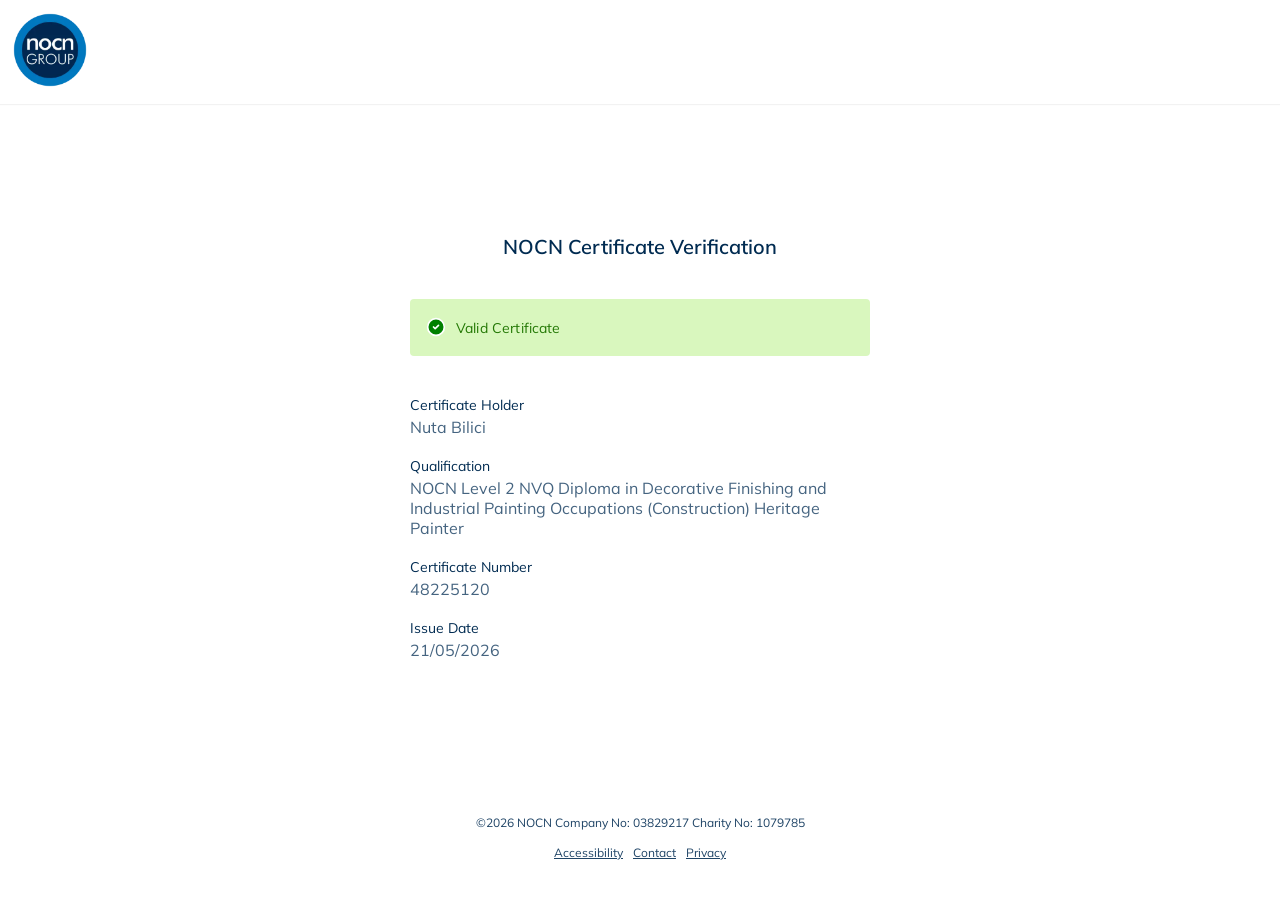
==== commit 335306a5: "first commit" ====
--- a/certificate/index.html
+++ b/certificate/index.html
@@ -77,7 +77,7 @@
                         <p class="field-name">Certificate Holder</p>
                         <p class="field-data">Nuta Bilici</p>
                         <p class="field-name">Qualification</p>
-                        <p class="field-data">NOCN Level 2 NVQ Diploma in Decorative Finishing - Painting and Decorating (Construction)</p>
+                        <p class="field-data">NOCN Level 2 NVQ Diploma in Decorative Finishing and Industrial Painting Occupations (Construction) Heritage Painter</p>
                         <p class="field-name">Certificate Number</p>
                         <p class="field-data">48225120</p>
                         <p class="field-name">Issue Date</p>
